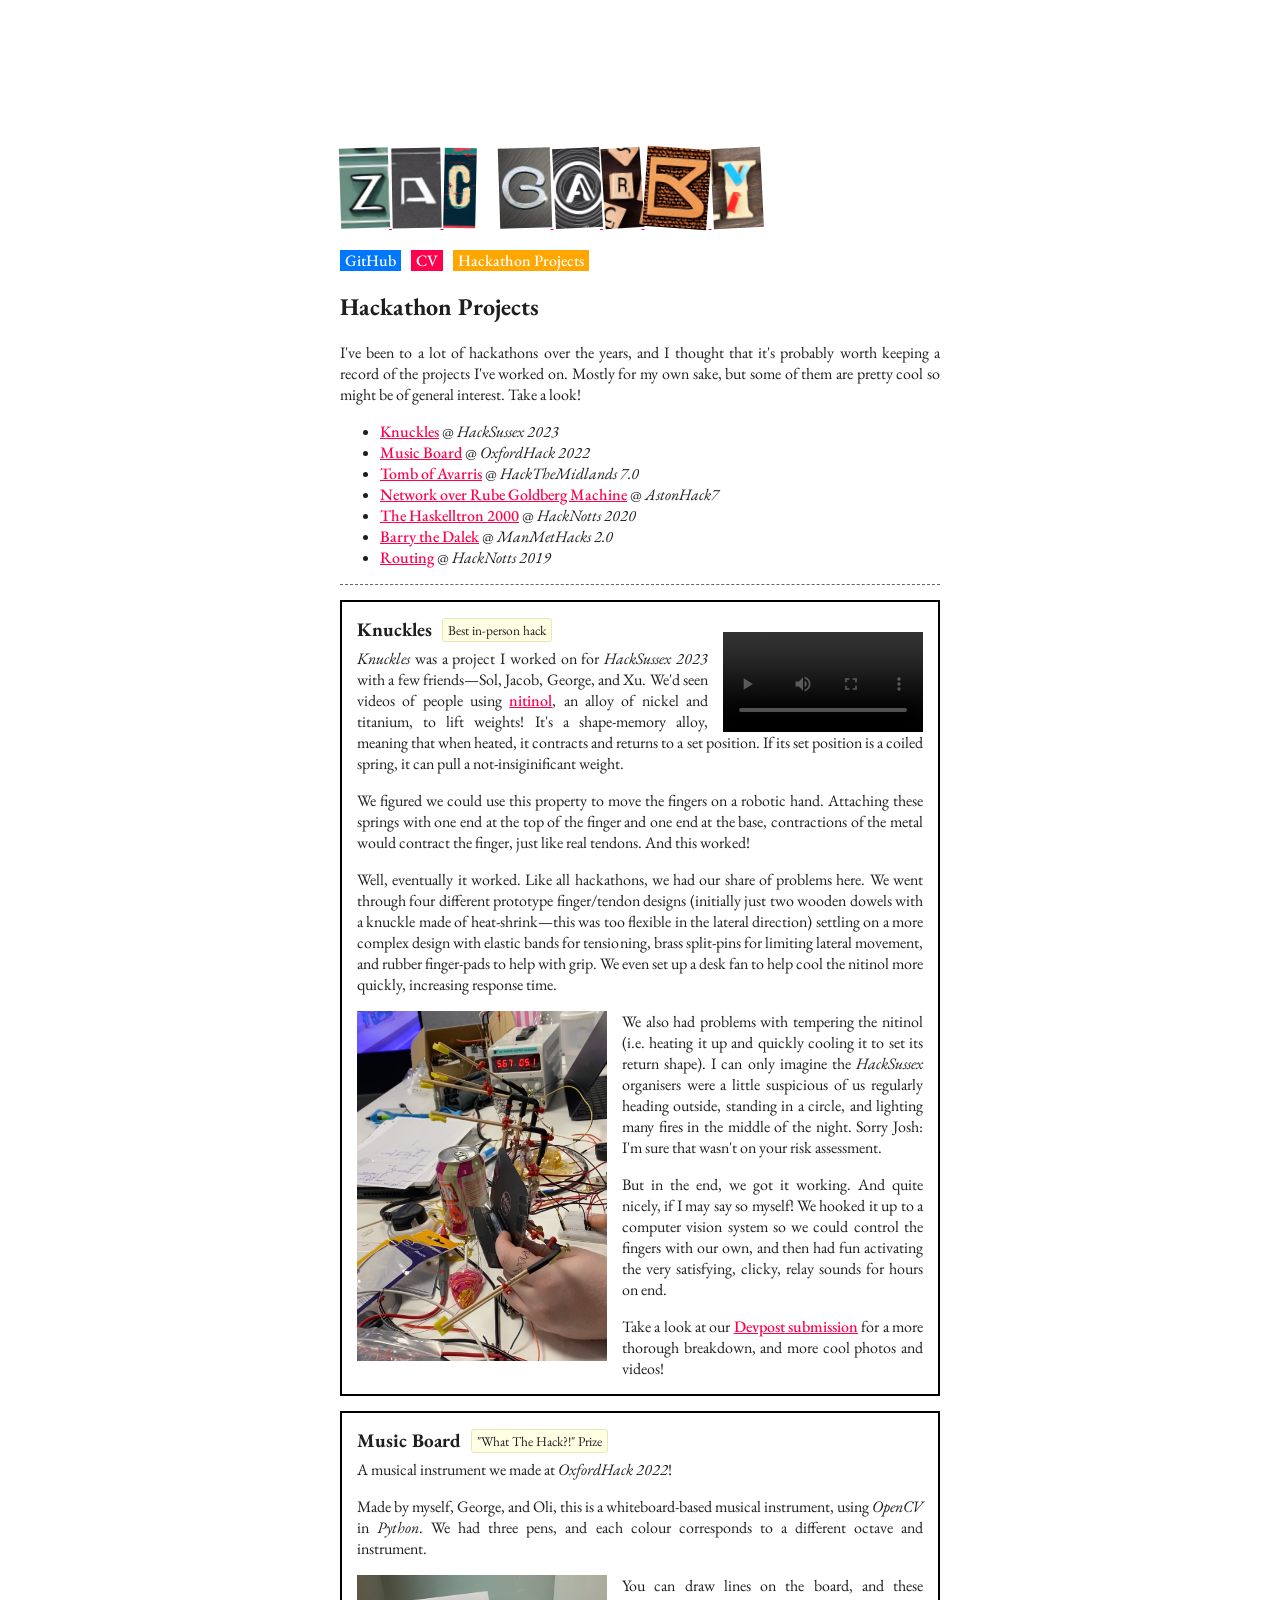
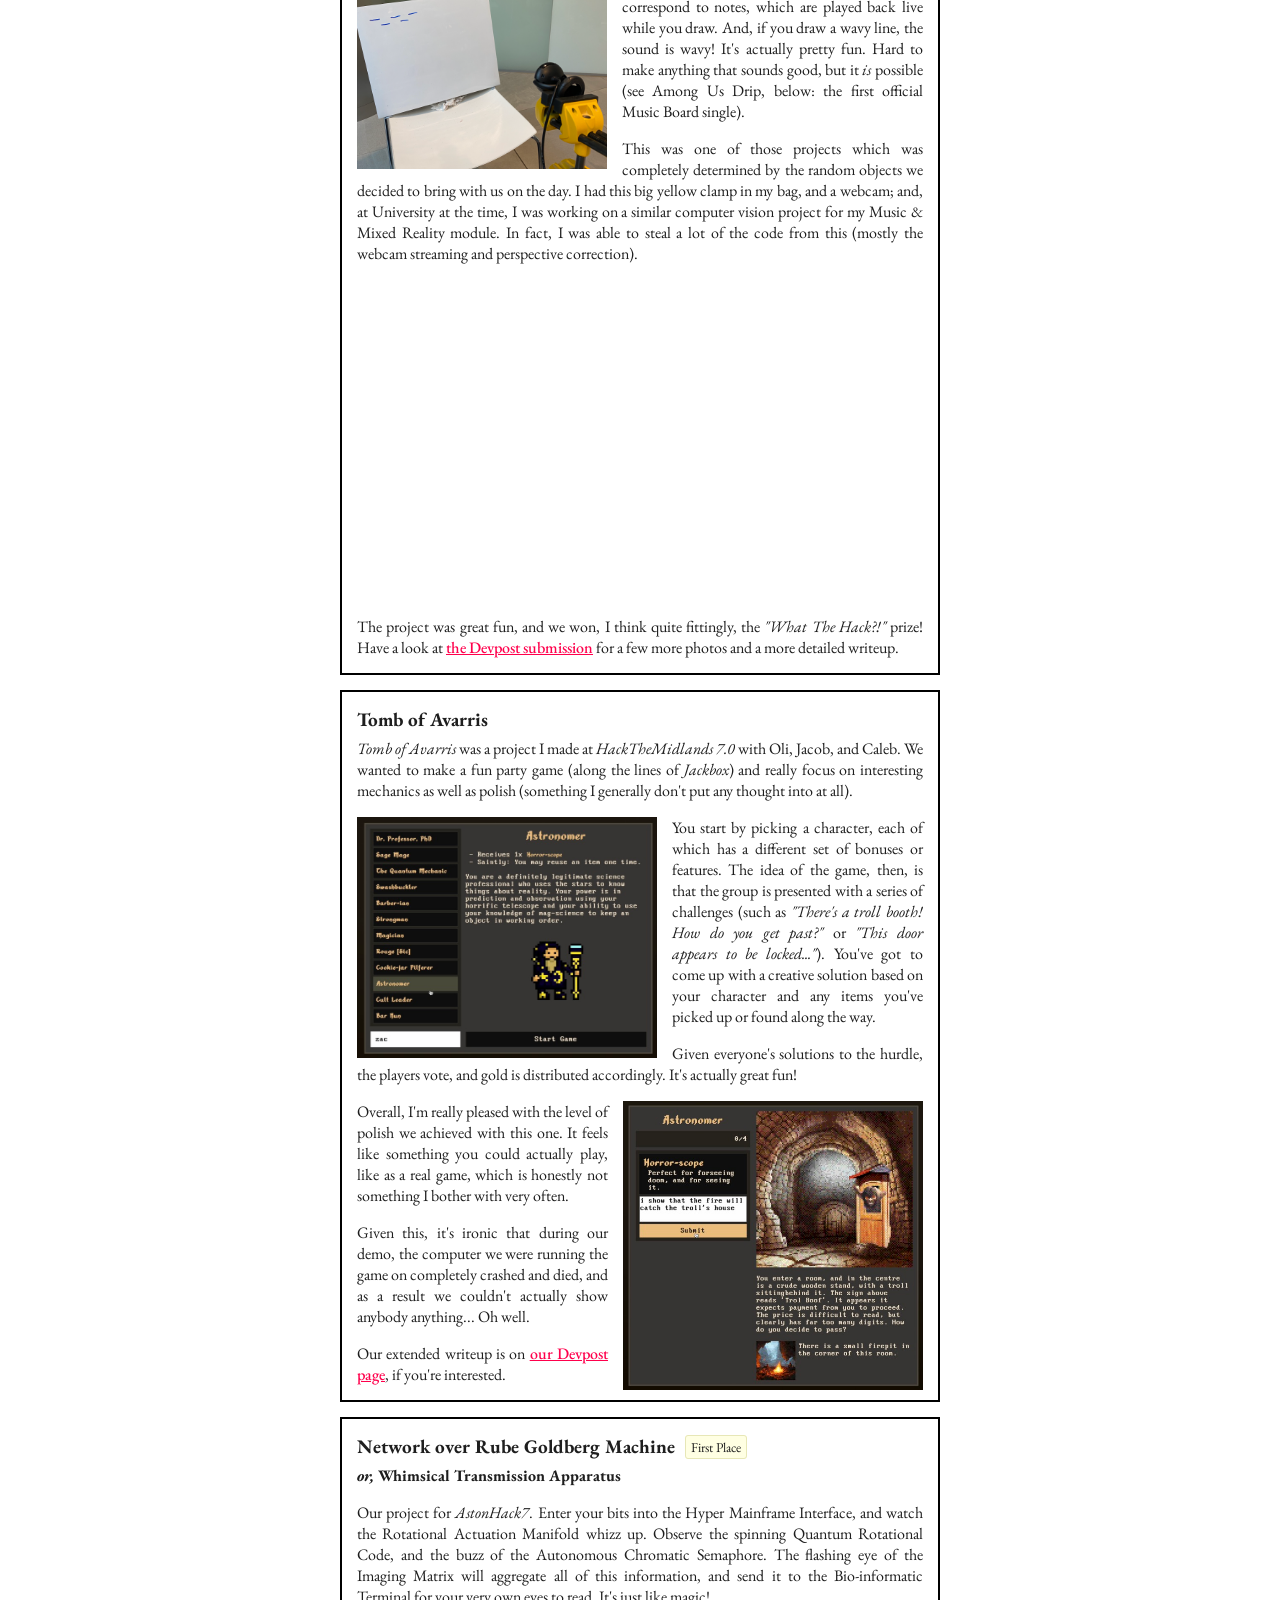
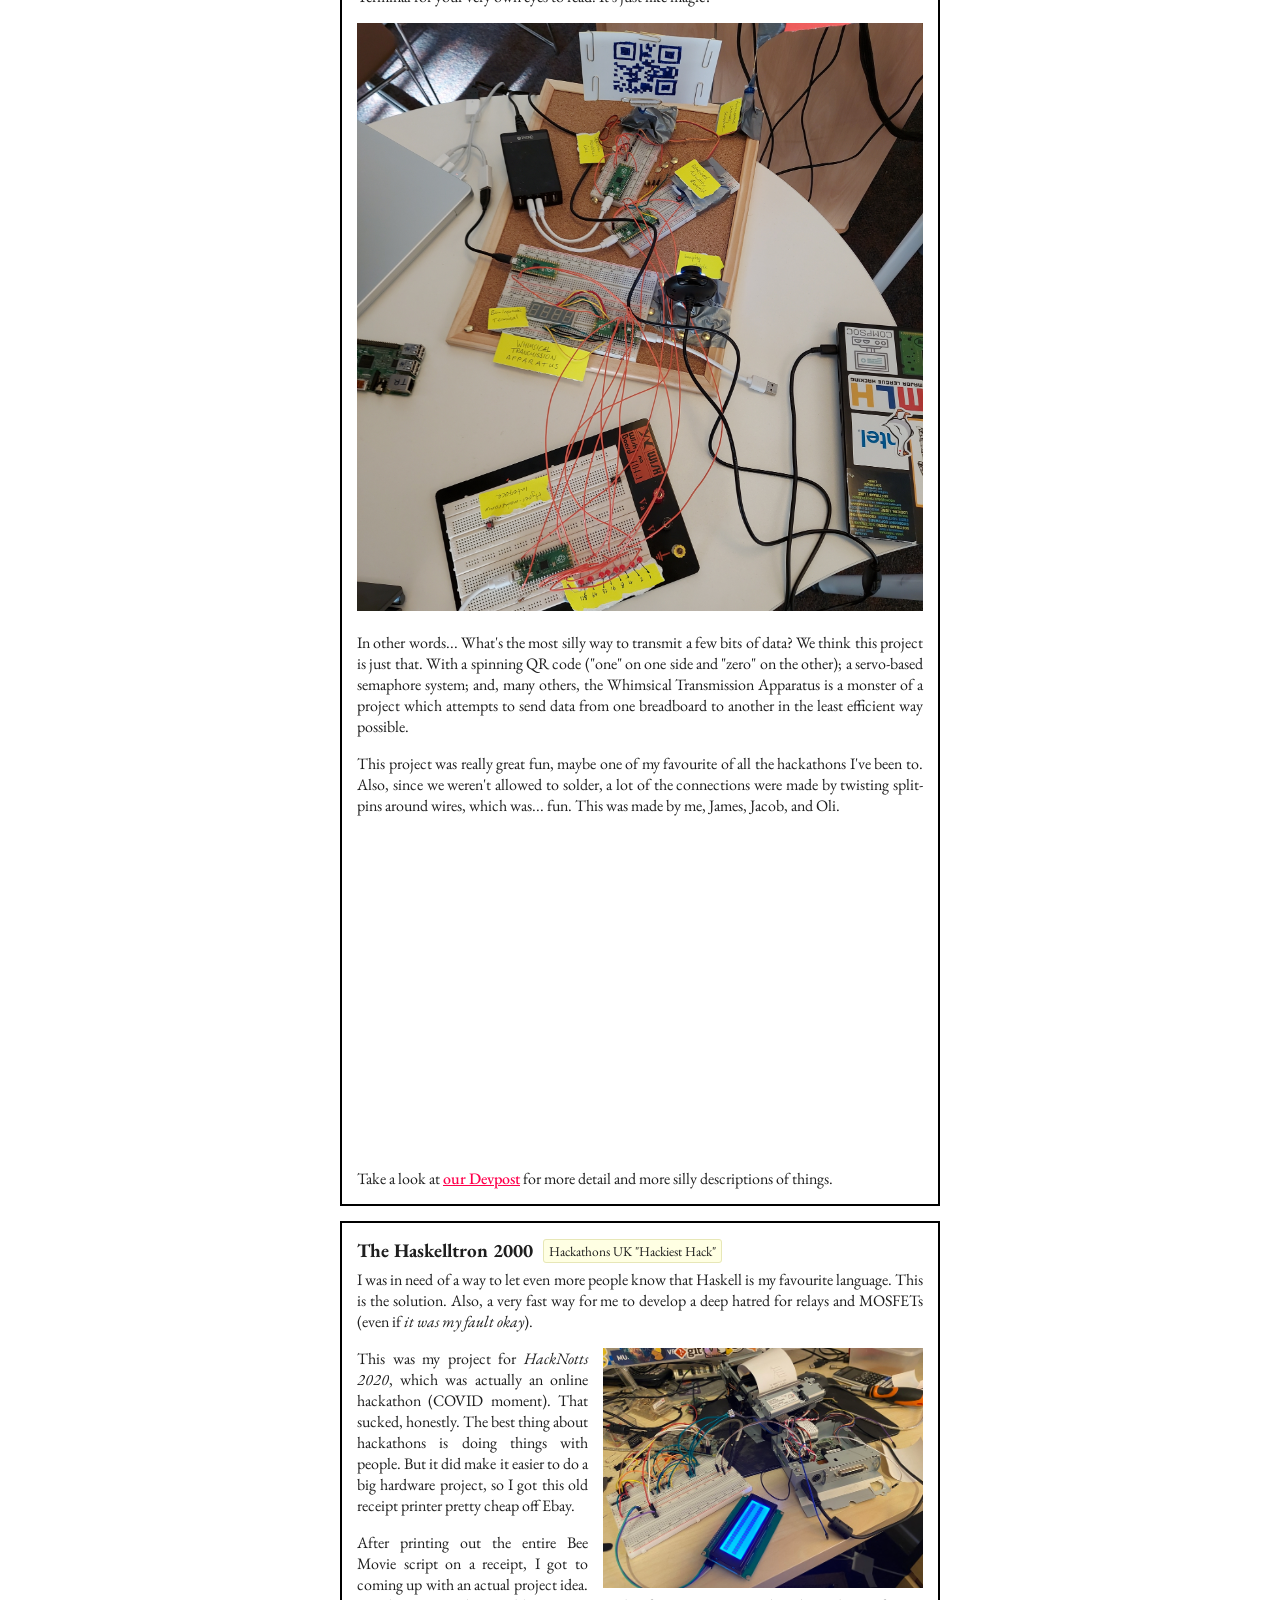
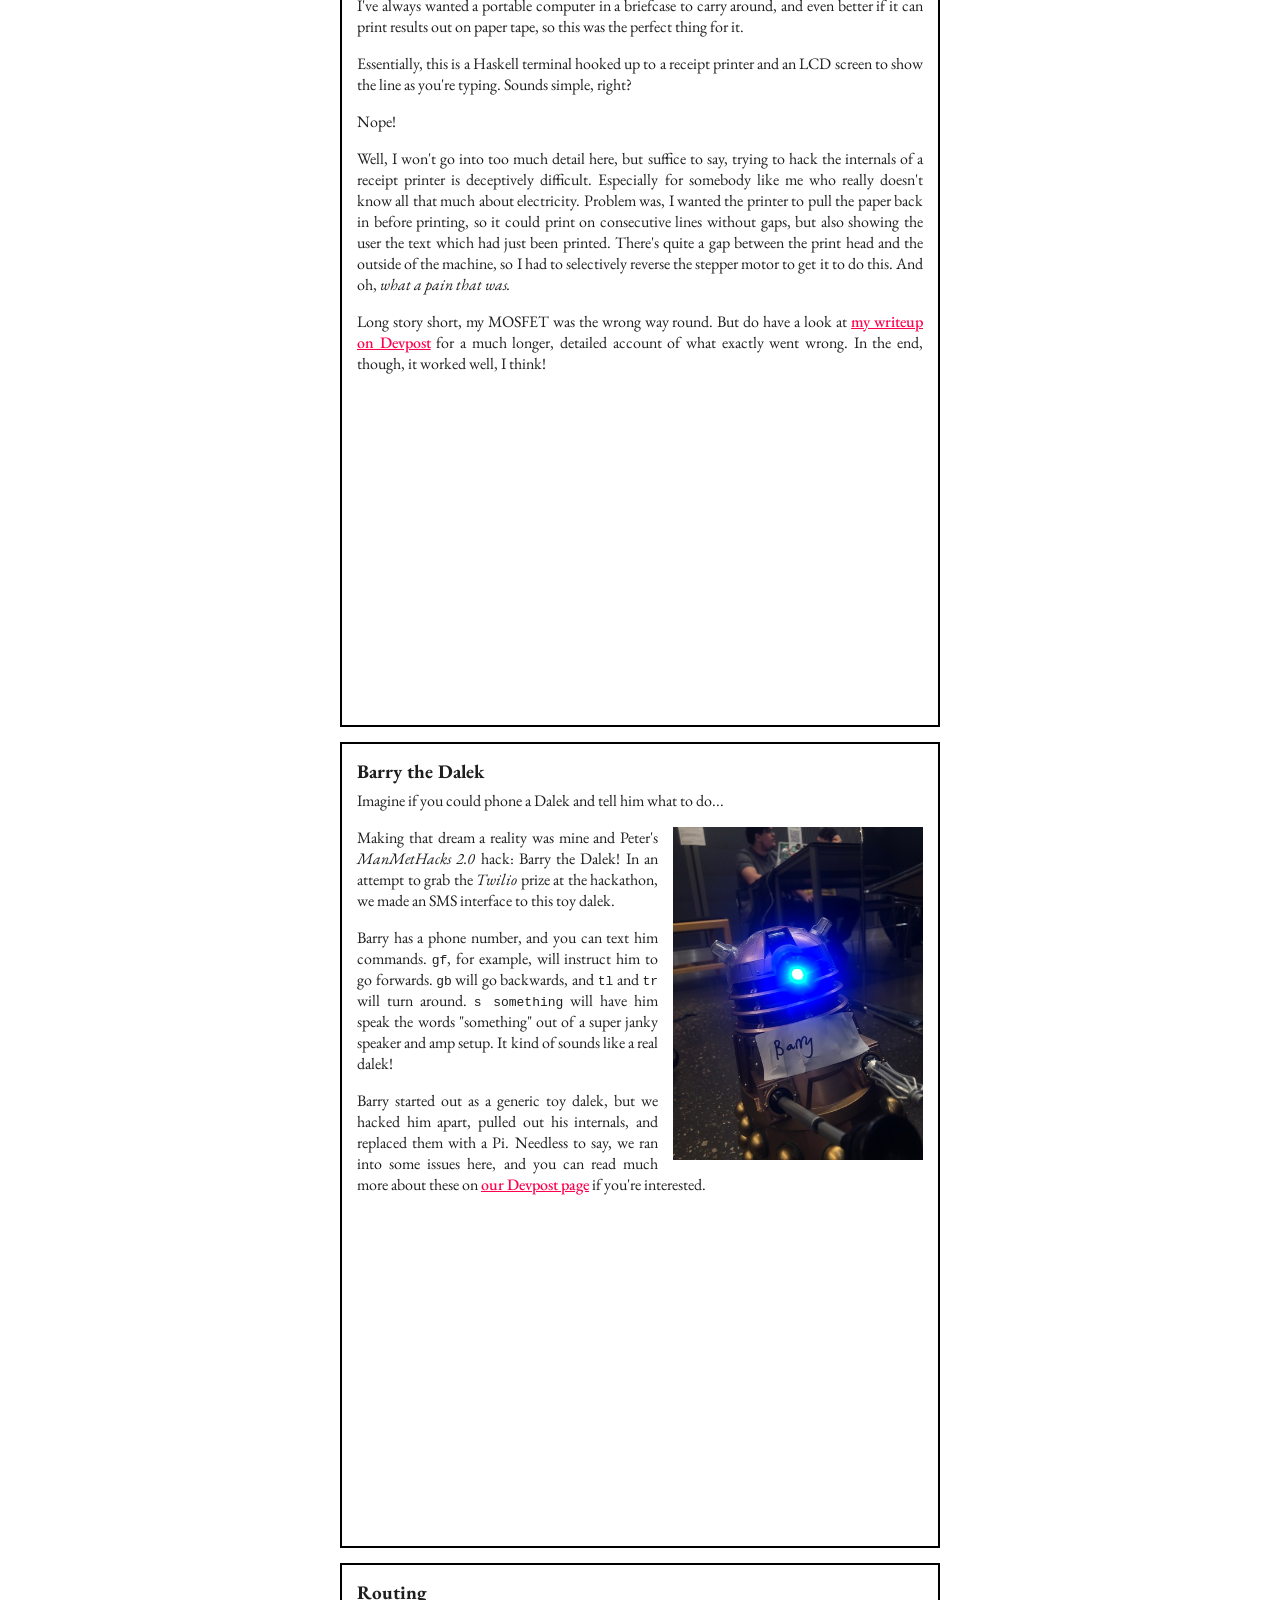
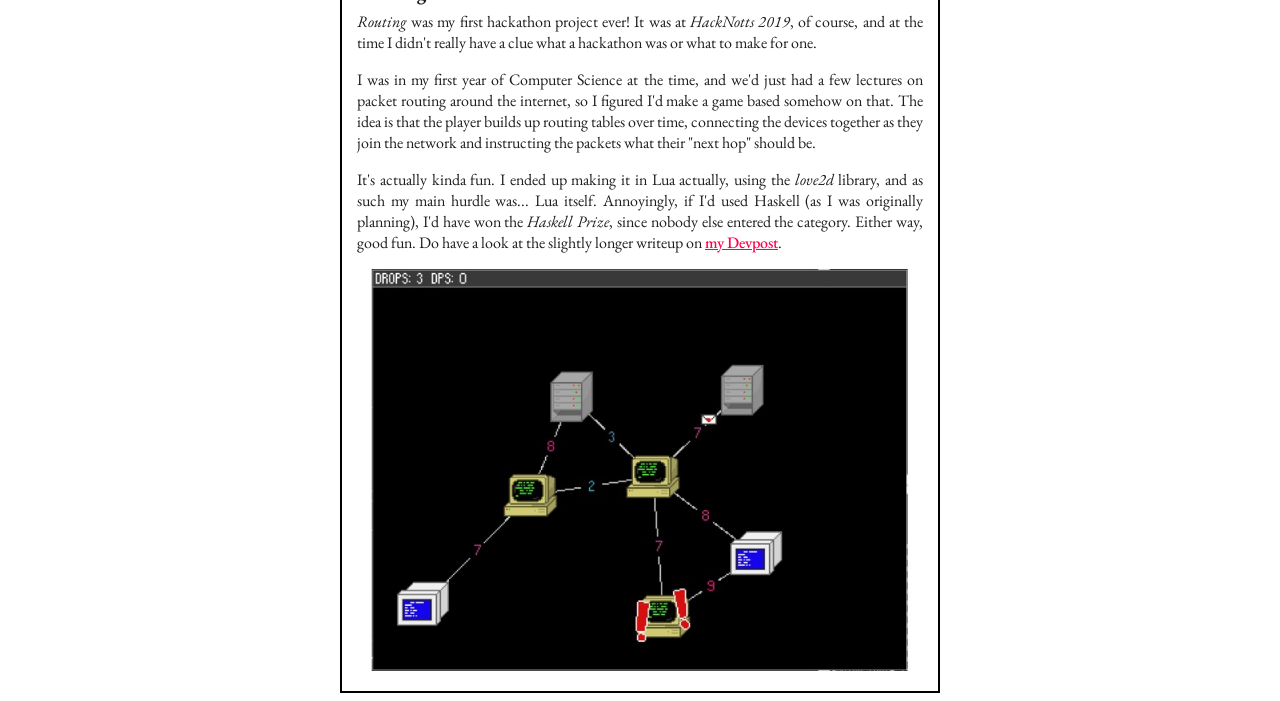
==== hackathons/index.html @ bac4be61 "hackathons" ====
<!DOCTYPE html>
<html lang="en">
<head>
    <meta charset="UTF-8">
    <meta http-equiv="X-UA-Compatible" content="IE=edge">
    <meta name="viewport" content="width=device-width, initial-scale=1.0">
    <title>Zac Garby</title>

    <link rel="preconnect" href="https://fonts.googleapis.com"> 
    <link rel="preconnect" href="https://fonts.gstatic.com" crossorigin> 

    <link href="https://fonts.googleapis.com/css2?family=EB+Garamond:ital,wght@0,400;0,500;0,800;1,400;1,500;1,800&display=swap" rel="stylesheet">

    <link rel="stylesheet" href="/styles/index.css">
    <link rel="stylesheet" href="/styles/mobile.css">
    <link rel="stylesheet" href="/hackathons/styles.css">

    <script src="/scripts/title.js"></script>
</head>
<body>
    <div class="wrapper">
        <header>
            <a href="/" class="title">
                <div class="title-images">
                    <div class="word">
                        <img src="/images/letters/Z/1.jpg" hidden onload="set(this, 'Z')">
                        <img src="/images/letters/Z/1.jpg" hidden onload="set(this, 'A')">
                        <img src="/images/letters/Z/1.jpg" hidden onload="set(this, 'C')">
                    </div>
                    <div class="spacer"></div>
                    <div class="word">
                        <img src="/images/letters/Z/1.jpg" hidden onload="set(this, 'G')">
                        <img src="/images/letters/Z/1.jpg" hidden onload="set(this, 'A')">
                        <img src="/images/letters/Z/1.jpg" hidden onload="set(this, 'R')">
                        <img src="/images/letters/Z/1.jpg" hidden onload="set(this, 'B')">
                        <img src="/images/letters/Z/1.jpg" hidden onload="set(this, 'Y')">
                    </div>
                </div>
            </a>
            <div class="nav">
                <a href="https://github.com/zac-garby">GitHub</a>
                <a href="/cv.pdf">CV</a>
                <a href="/hackathons">Hackathon Projects</a>
            </div>
        </header>
        <article>
            <h1>Hackathon Projects</h1>
            <p>
                I've been to a lot of hackathons over the years, and I thought that it's probably worth keeping a record of the projects I've worked on. Mostly for my own sake, but some of them are pretty cool so might be of general interest. Take a look!
            </p>
            <ul>
                <li><a href="#knuckles">Knuckles</a> @ <em>HackSussex 2023</em></li>
                <li><a href="#music-board">Music Board</a> @ <em>OxfordHack 2022</em></li>
                <li><a href="#tomb-of-avarris">Tomb of Avarris</a> @ <em>HackTheMidlands 7.0</em></li>
                <li><a href="#network-over-rube-goldberg-machine">Network over Rube Goldberg Machine</a> @ <em>AstonHack7</em></li>
                <li><a href="#the-haskelltron-2000">The Haskelltron 2000</a> @ <em>HackNotts 2020</em></li>
                <li><a href="#barry-the-dalek">Barry the Dalek</a> @ <em>ManMetHacks 2.0</em></li>
                <li><a href="#routing">Routing</a> @ <em>HackNotts 2019</em></li>
            </ul>

            <hr>

            <div class="project" id="knuckles">
                <h2>
                    Knuckles
                    <span class="prize">Best in-person hack</span>
                </h2>
                <video controls width="200px" class="right">
                    <source src="/hackathons/media/knuckles.mov" type="video/quicktime">
                </video>
                <p>
                    <em>Knuckles</em> was a project I worked on for <em>HackSussex 2023</em> with a few friends&mdash;Sol, Jacob, George, and Xu. We'd seen videos of people using <a href="https://en.wikipedia.org/wiki/Nickel_titanium">nitinol</a>, an alloy of nickel and titanium, to lift weights! It's a shape-memory alloy, meaning that when heated, it contracts and returns to a set position. If its set position is a coiled spring, it can pull a not-insiginificant weight.
                </p>
                <p>
                    We figured we could use this property to move the fingers on a robotic hand. Attaching these springs with one end at the top of the finger and one end at the base, contractions of the metal would contract the finger, just like real tendons. And this worked!
                </p>
                <p>
                    Well, eventually it worked. Like all hackathons, we had our share of problems here. We went through four different prototype finger/tendon designs (initially just two wooden dowels with a knuckle made of heat-shrink&mdash;this was too flexible in the lateral direction) settling on a more complex design with elastic bands for tensioning, brass split-pins for limiting lateral movement, and rubber finger-pads to help with grip. We even set up a desk fan to help cool the nitinol more quickly, increasing response time.
                </p>
                <img src="/hackathons/media/knuckles2.png" width="250px" alt="" class="left">
                <p>
                    We also had problems with tempering the nitinol (i.e. heating it up and quickly cooling it to set its return shape). I can only imagine the <em>HackSussex</em> organisers were a little suspicious of us regularly heading outside, standing in a circle, and lighting many fires in the middle of the night. Sorry Josh: I'm sure that wasn't on your risk assessment.
                </p>
                <p>
                    But in the end, we got it working. And quite nicely, if I may say so myself! We hooked it up to a computer vision system so we could control the fingers with our own, and then had fun activating the very satisfying, clicky, relay sounds for hours on end.
                </p>
                <p>
                    Take a look at our <a href="https://devpost.com/software/knuckles">Devpost submission</a> for a more thorough breakdown, and more cool photos and videos!
                </p>
            </div>

            <div class="project" id="music-board">
                <h2>
                    Music Board
                    <span class="prize">"What The Hack?!" Prize</span>
                </h2>
                <p>
                    A musical instrument we made at <em>OxfordHack 2022</em>!
                </p>
                <p>
                    Made by myself, George, and Oli, this is a whiteboard-based musical instrument, using <em>OpenCV</em> in <em>Python</em>. We had three pens, and each colour corresponds to a different octave and instrument.
                </p>
                <img src="/hackathons/media/musicboard.png" alt="" width="250px" class="left">
                <p>
                    You can draw lines on the board, and these correspond to notes, which are played back live while you draw. And, if you draw a wavy line, the sound is wavy! It's actually pretty fun. Hard to make anything that sounds good, but it <em>is</em> possible (see Among Us Drip, below: the first official Music Board single).
                </p>
                <p>
                    This was one of those projects which was completely determined by the random objects we decided to bring with us on the day. I had this big yellow clamp in my bag, and a webcam; and, at University at the time, I was working on a similar computer vision project for my Music &amp; Mixed Reality module. In fact, I was able to steal a lot of the code from this (mostly the webcam streaming and perspective correction).
                </p>
                <iframe width="560" height="315" src="https://www.youtube.com/embed/NgzUpNwwBAU" title="YouTube video player" frameborder="0" allow="accelerometer; autoplay; clipboard-write; encrypted-media; gyroscope; picture-in-picture; web-share" allowfullscreen></iframe>
                <p>
                    The project was great fun, and we won, I think quite fittingly, the <em>"What The Hack?!"</em> prize! Have a look at <a href="https://devpost.com/software/music-board-ym59oz">the Devpost submission</a> for a few more photos and a more detailed writeup.
                </p>
            </div>

            <div class="project" id="tomb-of-avarris">
                <h2>Tomb of Avarris</h2>
                <p>
                    <em>Tomb of Avarris</em> was a project I made at <em>HackTheMidlands 7.0</em> with Oli, Jacob, and Caleb. We wanted to make a fun party game (along the lines of <em>Jackbox</em>) and really focus on interesting mechanics as well as polish (something I generally don't put any thought into at all).
                </p>
                <img src="/hackathons/media/tombs1.jpg" alt="" width="300px" class="left">
                <p>
                    You start by picking a character, each of which has a different set of bonuses or features. The idea of the game, then, is that the group is presented with a series of challenges (such as <em>"There's a troll booth! How do you get past?"</em> or <em>"This door appears to be locked..."</em>). You've got to come up with a creative solution based on your character and any items you've picked up or found along the way.
                </p>
                <p>
                    Given everyone's solutions to the hurdle, the players vote, and gold is distributed accordingly. It's actually great fun!
                </p>
                <img src="/hackathons/media/tombs2.jpg" alt="" width="300px" class="right">
                <p>
                    Overall, I'm really pleased with the level of polish we achieved with this one. It feels like something you could actually play, like as a real game, which is honestly not something I bother with very often.
                </p>
                <p>
                    Given this, it's ironic that during our demo, the computer we were running the game on completely crashed and died, and as a result we couldn't actually show anybody anything... Oh well.
                </p>
                <p>
                    Our extended writeup is on <a href="https://devpost.com/software/working-title-nl4ybs">our Devpost page</a>, if you're interested.
                </p>
            </div>

            <div class="project" id="network-over-rube-goldberg-machine">
                <h2>
                    Network over Rube Goldberg Machine
                    <span class="prize">First Place</span>
                </h2>
                <h3><em>or,</em> Whimsical Transmission Apparatus</h3>
                <p>
                    Our project for <em>AstonHack7</em>. Enter your bits into the Hyper Mainframe Interface, and watch the Rotational Actuation Manifold whizz up. Observe the spinning Quantum Rotational Code, and the buzz of the Autonomous Chromatic Semaphore. The flashing eye of the Imaging Matrix will aggregate all of this information, and send it to the Bio-informatic Terminal for your very own eyes to read. It's just like magic!
                </p>
                <img src="/hackathons/media/wta.jpg" alt="" class="fullwidth">
                <p>
                    In other words... What's the most silly way to transmit a few bits of data? We think this project is just that. With a spinning QR code ("one" on one side and "zero" on the other); a servo-based semaphore system; and, many others, the Whimsical Transmission Apparatus is a monster of a project which attempts to send data from one breadboard to another in the least efficient way possible.
                </p>
                <p>
                    This project was really great fun, maybe one of my favourite of all the hackathons I've been to. Also, since we weren't allowed to solder, a lot of the connections were made by twisting split-pins around wires, which was... fun. This was made by me, James, Jacob, and Oli.
                </p>
                <iframe width="560" height="315" src="https://www.youtube.com/embed/bUnD0GMt4Js" title="YouTube video player" frameborder="0" allow="accelerometer; autoplay; clipboard-write; encrypted-media; gyroscope; picture-in-picture; web-share" allowfullscreen></iframe>
                <p>
                    Take a look at <a href="https://devpost.com/software/network-over-rube-goldberg-machine">our Devpost</a> for more detail and more silly descriptions of things.
                </p>
            </div>

            <div class="project" id="the-haskelltron-2000">
                <h2>
                    The Haskelltron 2000
                    <span class="prize">Hackathons UK "Hackiest Hack"</span>
                </h2>
                <p>
                    I was in need of a way to let even more people know that Haskell is my favourite language. This is the solution. Also, a very fast way for me to develop a deep hatred for relays and MOSFETs (even if <em>it was my fault okay</em>).
                </p>
                <img src="/hackathons/media/haskelltron.jpg" alt="" width="320px" class="right">
                <p>
                    This was my project for <em>HackNotts 2020</em>, which was actually an online hackathon (COVID moment). That sucked, honestly. The best thing about hackathons is doing things with people. But it did make it easier to do a big hardware project, so I got this old receipt printer pretty cheap off Ebay.
                </p>
                <p>
                    After printing out the entire Bee Movie script on a receipt, I got to coming up with an actual project idea. I've always wanted a portable computer in a briefcase to carry around, and even better if it can print results out on paper tape, so this was the perfect thing for it.
                </p>
                <p>
                    Essentially, this is a Haskell terminal hooked up to a receipt printer and an LCD screen to show the line as you're typing. Sounds simple, right?
                </p>
                <p>
                    Nope!
                </p>
                <p>
                    Well, I won't go into too much detail here, but suffice to say, trying to hack the internals of a receipt printer is deceptively difficult. Especially for somebody like me who really doesn't know all that much about electricity. Problem was, I wanted the printer to pull the paper back in before printing, so it could print on consecutive lines without gaps, but also showing the user the text which had just been printed. There's quite a gap between the print head and the outside of the machine, so I had to selectively reverse the stepper motor to get it to do this. And oh, <em>what a pain that was.</em>
                </p>
                <p>
                    Long story short, my MOSFET was the wrong way round. But do have a look at <a href="https://devpost.com/software/the-haskelltron-2000">my writeup on Devpost</a> for a much longer, detailed account of what exactly went wrong. In the end, though, it worked well, I think!
                </p>
                <iframe width="560" height="315" src="https://www.youtube.com/embed/Ihw_dXDtOdc?start=4" title="YouTube video player" frameborder="0" allow="accelerometer; autoplay; clipboard-write; encrypted-media; gyroscope; picture-in-picture; web-share" allowfullscreen></iframe>
            </div>

            <div class="project" id="barry-the-dalek">
                <h2>Barry the Dalek</h2>

                <p>
                    Imagine if you could phone a Dalek and tell him what to do...
                </p>
                <img src="/hackathons/media/barry.jpg" alt="" width="250px" class="right">
                <p>
                    Making that dream a reality was mine and Peter's <em>ManMetHacks 2.0</em> hack: Barry the Dalek! In an attempt to grab the <em>Twilio</em> prize at the hackathon, we made an SMS interface to this toy dalek.
                </p>
                <p>
                    Barry has a phone number, and you can text him commands. <code>gf</code>, for example, will instruct him to go forwards. <code>gb</code> will go backwards, and <code>tl</code> and <code>tr</code> will turn around. <code>s something</code> will have him speak the words "something" out of a super janky speaker and amp setup. It kind of sounds like a real dalek!
                </p>
                <p>
                    Barry started out as a generic toy dalek, but we hacked him apart, pulled out his internals, and replaced them with a Pi. Needless to say, we ran into some issues here, and you can read much more about these on <a href="https://devpost.com/software/barry-the-dalek">our Devpost page</a> if you're interested.
                </p>
                <iframe width="560" height="315" src="https://www.youtube.com/embed/AdsCB-ppNW4" title="YouTube video player" frameborder="0" allow="accelerometer; autoplay; clipboard-write; encrypted-media; gyroscope; picture-in-picture; web-share" allowfullscreen></iframe>
            </div>

            <div class="project" id="routing">
                <h2>Routing</h2>

                <p>
                    <em>Routing</em> was my first hackathon project ever! It was at <em>HackNotts 2019</em>, of course, and at the time I didn't really have a clue what a hackathon was or what to make for one.
                </p>
                <p>
                    I was in my first year of Computer Science at the time, and we'd just had a few lectures on packet routing around the internet, so I figured I'd make a game based somehow on that. The idea is that the player builds up routing tables over time, connecting the devices together as they join the network and instructing the packets what their "next hop" should be.
                </p>
                <p>
                    It's actually kinda fun. I ended up making it in Lua actually, using the <em>love2d</em> library, and as such my main hurdle was... Lua itself. Annoyingly, if I'd used Haskell (as I was originally planning), I'd have won the <em>Haskell Prize</em>, since nobody else entered the category. Either way, good fun. Do have a look at the slightly longer writeup on <a href="https://devpost.com/software/routing">my Devpost</a>.
                </p>
                <img src="/hackathons/media/routing.jpg" alt="" class="fullwidth">
            </div>
        </article>
    </div>
</body>
</html>
---- styles/index.css ----
* {
    box-sizing: border-box;
    color: rgb(30, 30, 30);
}

div.wrapper {
    font-family: 'EB Garamond', serif;
    width: calc(100vw - 60px);
    max-width: 600px;
    margin-top: 150px;
    margin-left: auto;
    margin-right: auto;
    left: 0;
    right: 0;
}

header a.title {
    margin-bottom: 10px;
    width: 100%;
    display: flex;
    justify-content: space-between;
    align-items: center;
}

header a.title img.right {
    width: 128px;
    height: 128px;
    justify-self: end;
    transform: rotate(-7deg);
}

header div.nav {
    display: flex;
    gap: 10px;
}

a {
    font-weight: 500;
    color: rgb(255, 0, 76);
}

p a:hover {
    text-decoration: none;
    color: white;
    background-color: rgb(255, 0, 76);
}

p a.bare {
    background-color: transparent;
}

div.nav a:nth-child(1) {
    text-decoration: none;
    color: white;
    background-color: rgb(0, 119, 255);
    padding: 0 5px 0 5px;
}

div.nav a:nth-child(2) {
    text-decoration: none;
    color: white;
    background-color: rgb(255, 0, 76);
    padding: 0 5px 0 5px;
}

div.nav a:nth-child(3) {
    text-decoration: none;
    color: white;
    background-color: rgb(255, 166, 0);
    padding: 0 5px 0 5px;
}

p {
    text-align: justify;
}

img.email {
    height: 1em;
    margin-left: 5px;
    transform: rotate(3deg) translateY(6.5px);
}

hr {
    border: none;
    border-bottom: 1px dashed rgb(100, 100, 100);
}

article img.fullwidth {
    width: 100%;
}

article h2 {
    font-size: 1.2em;
    margin-bottom: -10px;
}

article h3 {
    font-size: 1em;
}

div.title-images {
    margin-bottom: 10px;
    display: flex;
    height: 80px;
    flex-direction: row;
    gap: 7px;
    justify-content: center;
    align-items: center;
}

div.title-images div.spacer {
    width: 10px;
}

div.title-images img {
    height: 80px;
}

header code {
    display: block;
    font-size: 1.4rem;
    margin-bottom: 30px;
}
---- styles/mobile.css ----
@media screen and (max-width: 540px) {

div.wrapper {
    margin-top: 50px;
}

a.title {
    flex-direction: column;
    justify-items: right;
    gap: 20px;
}

div.title-images img {
    height: 60px;
}

div.title-images {
    flex-wrap: wrap;
}

}
---- hackathons/styles.css ----
div.project {
    margin-top: 15px;
    padding: 15px;
    border: 2px solid black;    
}

div.project h2 {
    margin-top: 0;
}

div.project p:last-child {
    margin-bottom: 0;
}

.right {
    float: right;
    margin-left: 15px;
}

.left {
    float: left;
    margin-right: 15px;
}

span.prize {
    font-weight: normal;
    font-size: 70%;
    background-color: rgb(255, 255, 227);
    border: 1px solid rgb(231, 231, 183);
    border-radius: 3px;
    padding: 2px 5px;
    vertical-align: 1px;
    margin-left: 5px;
}
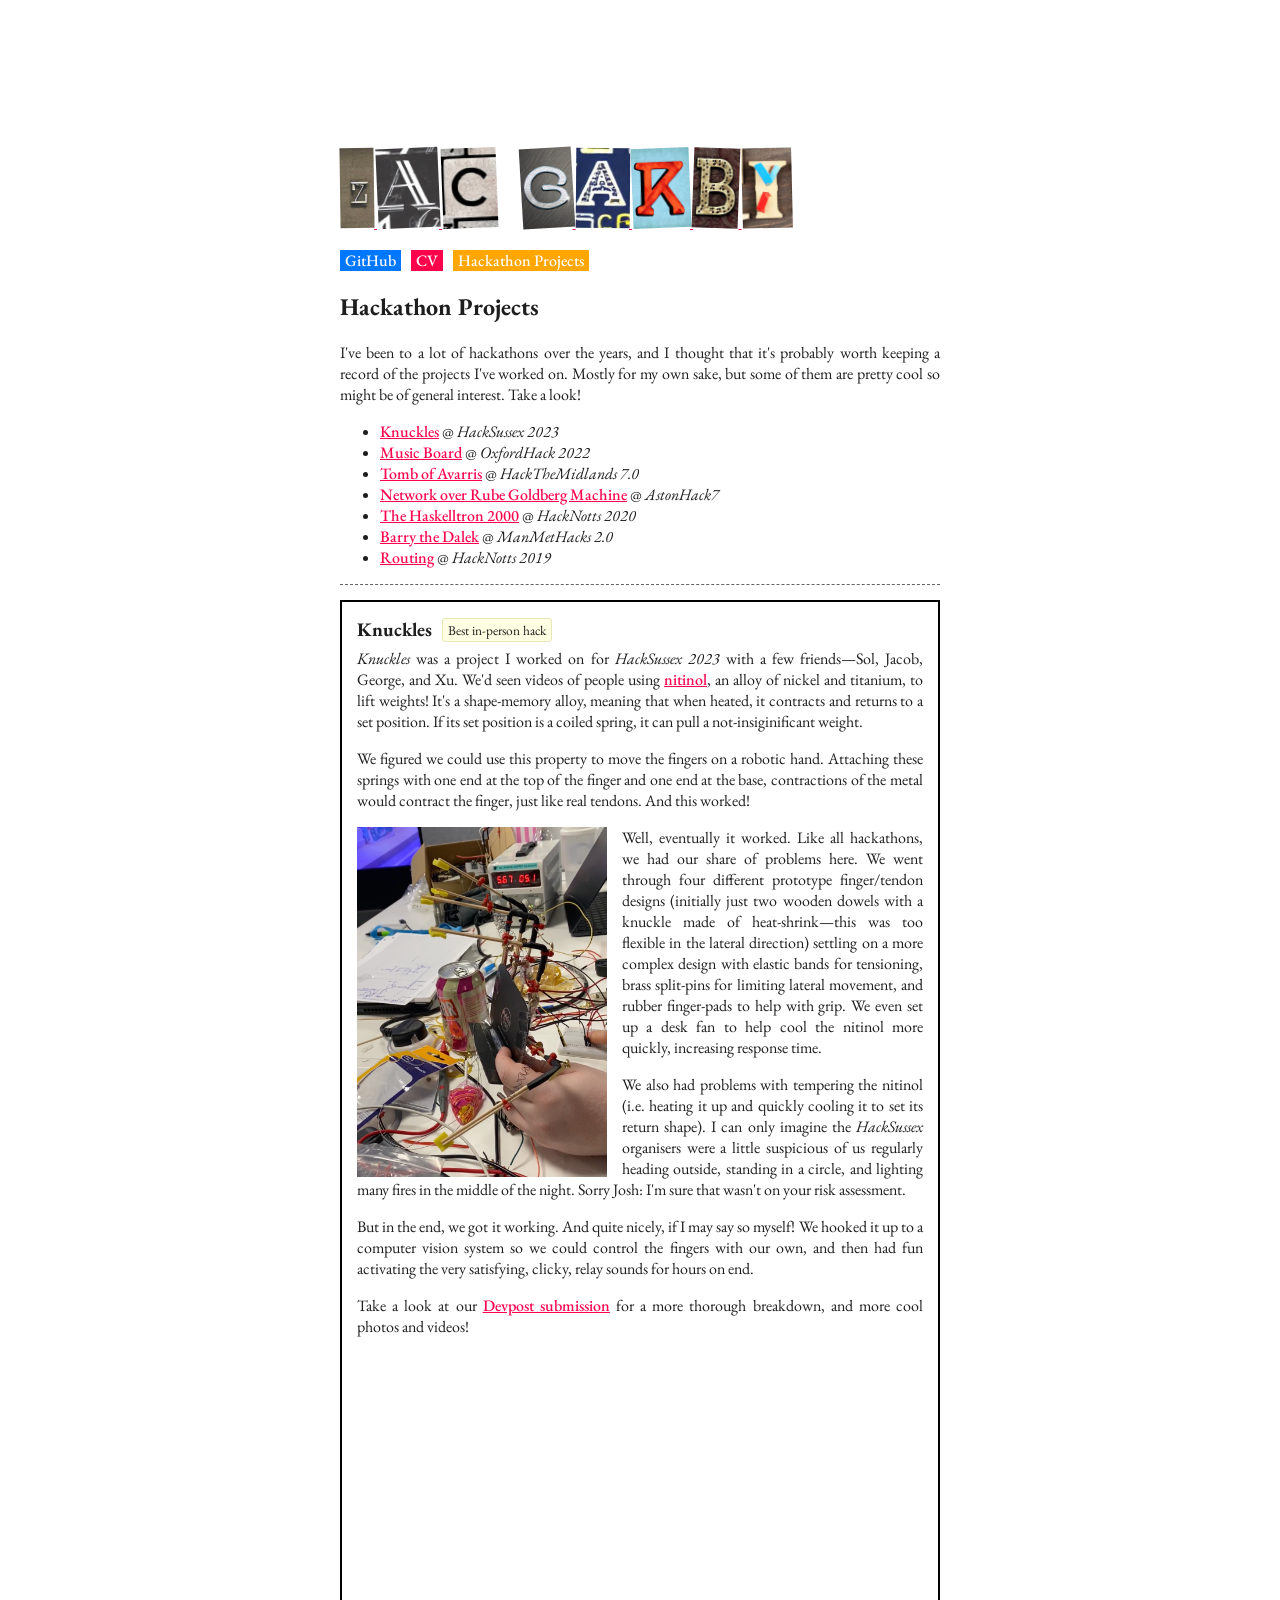
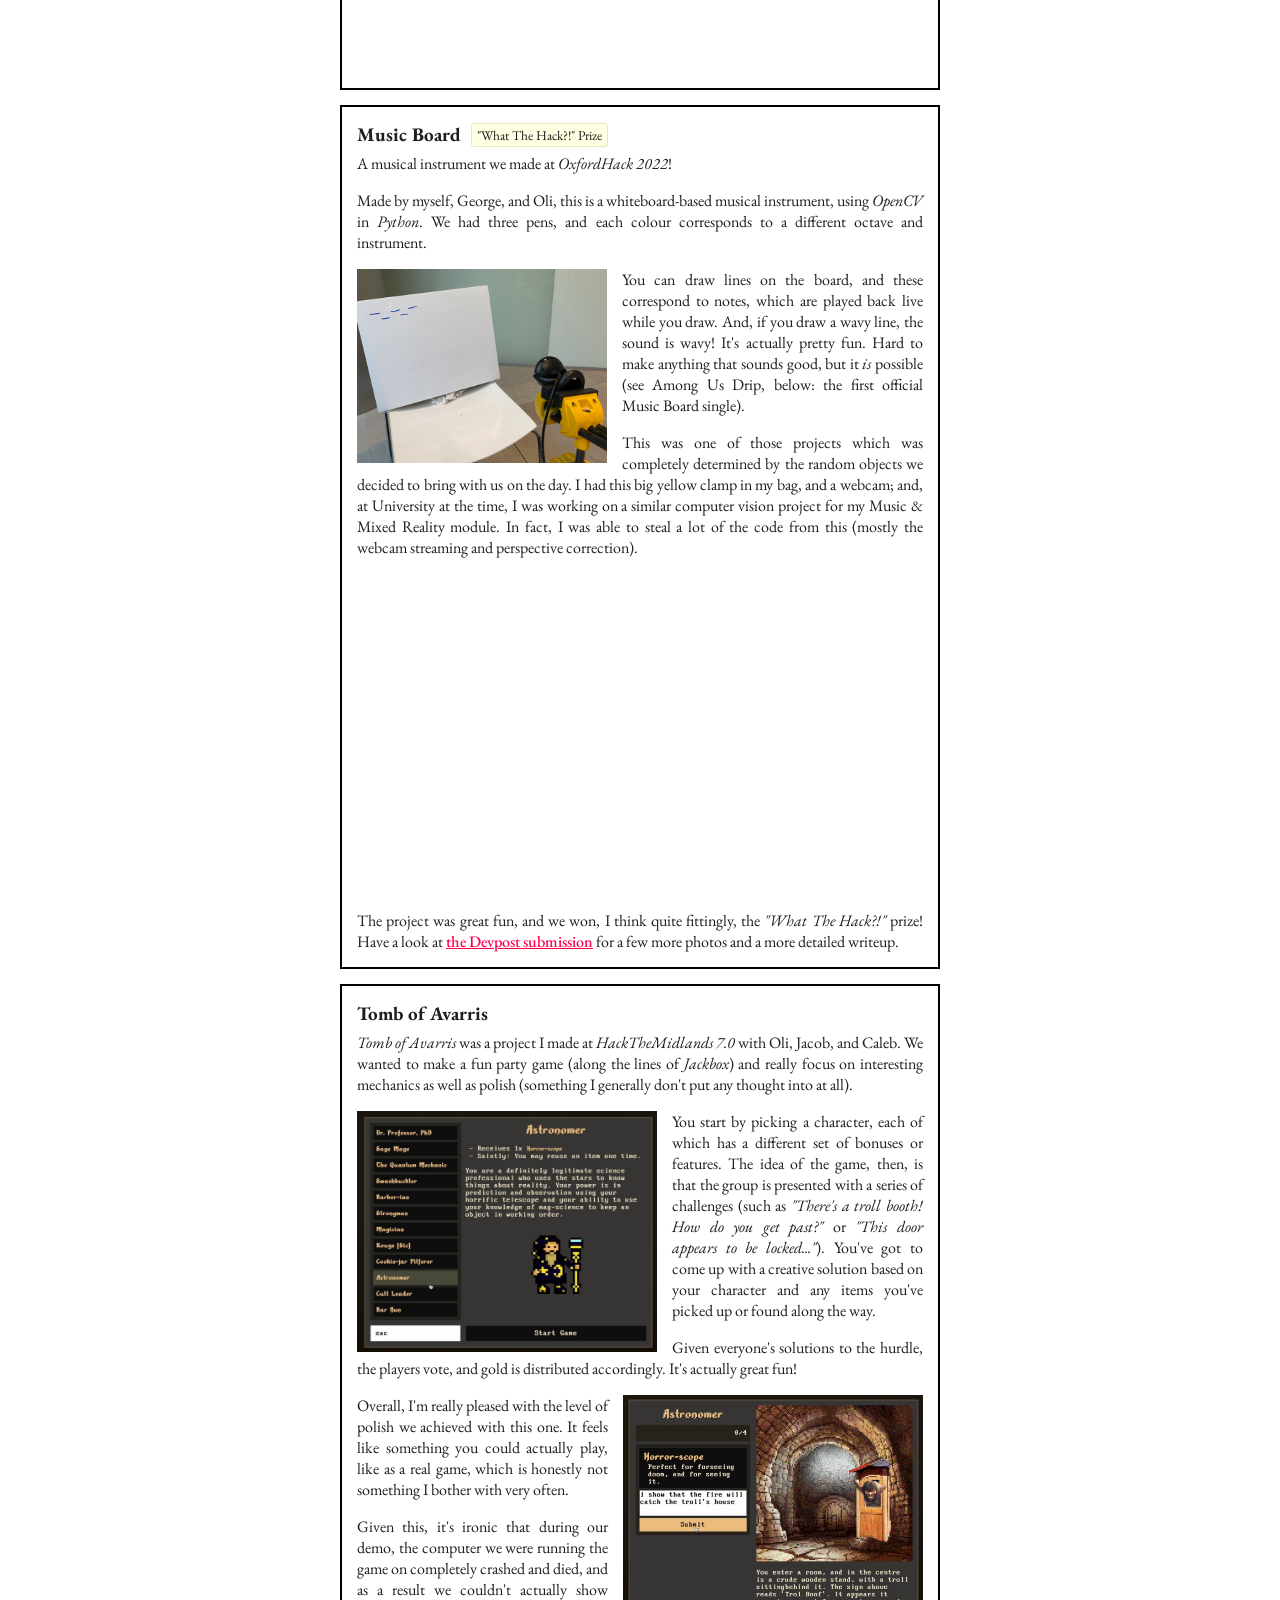
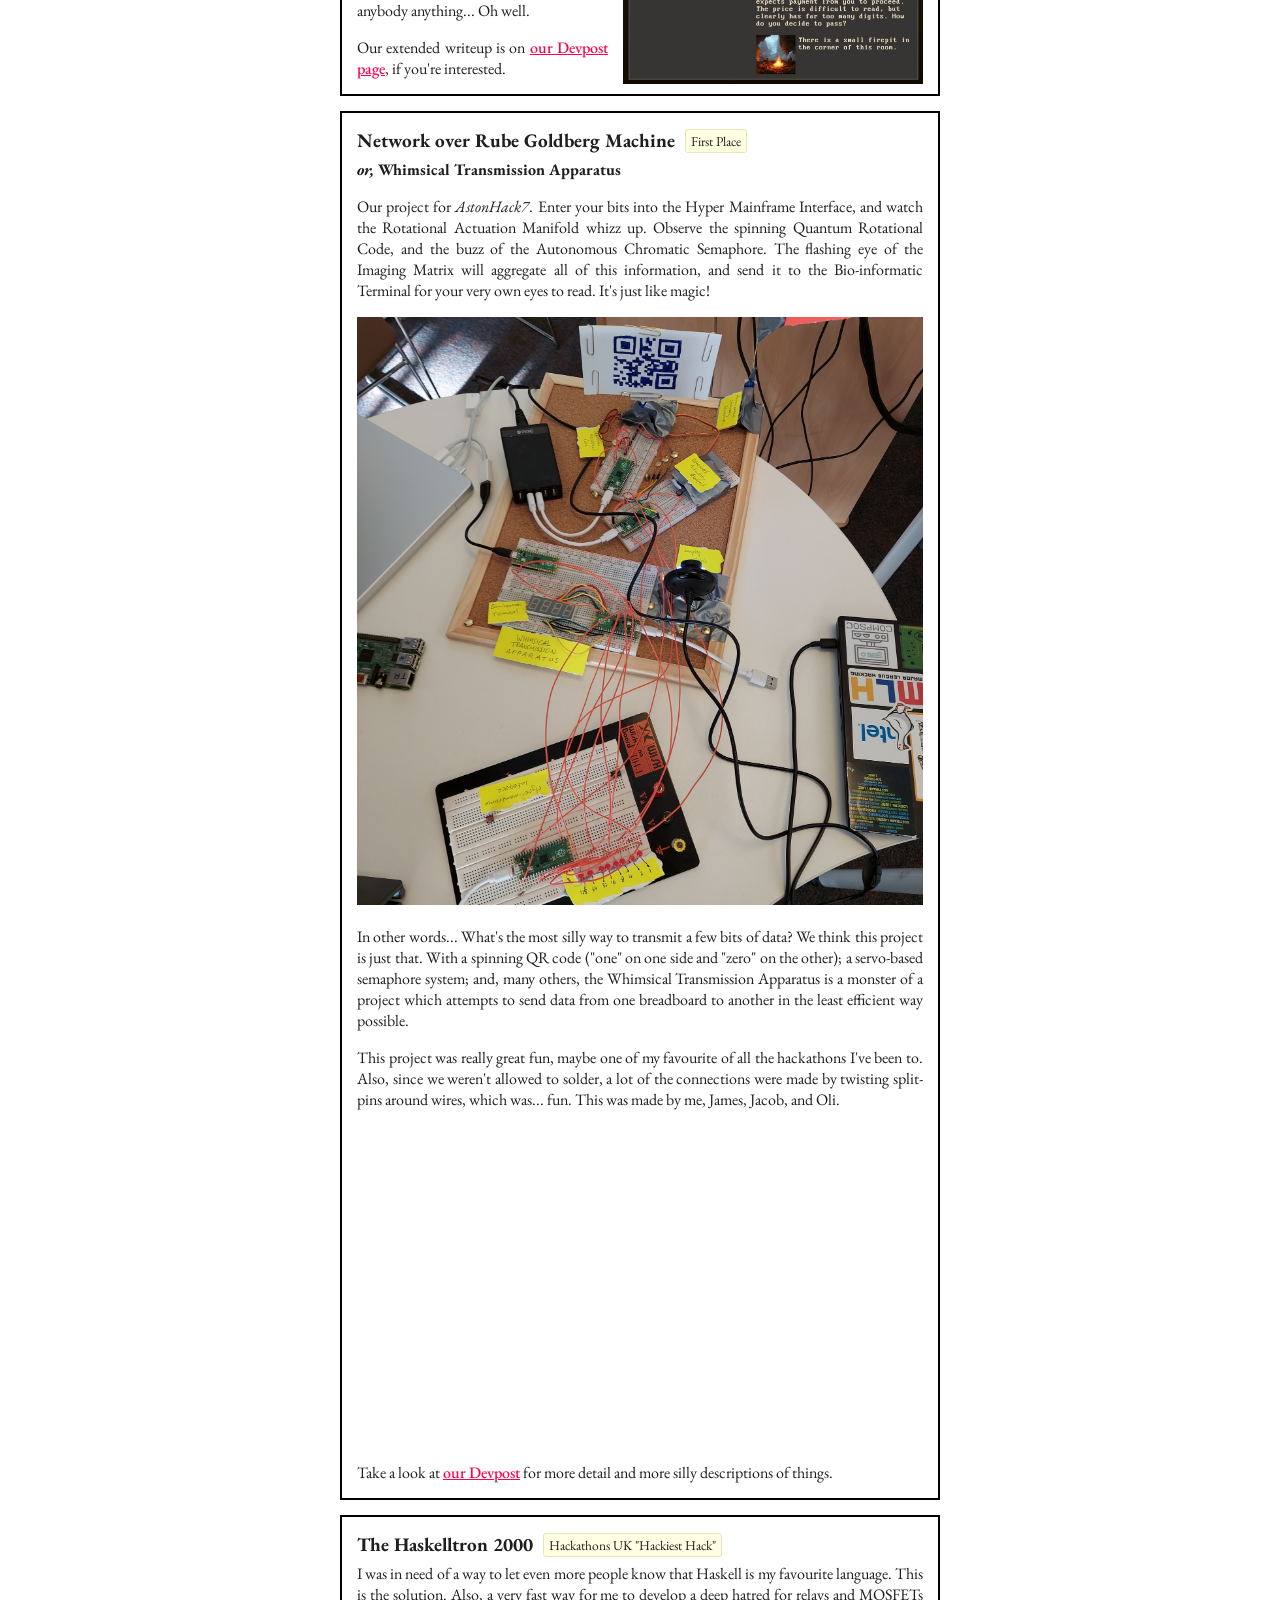
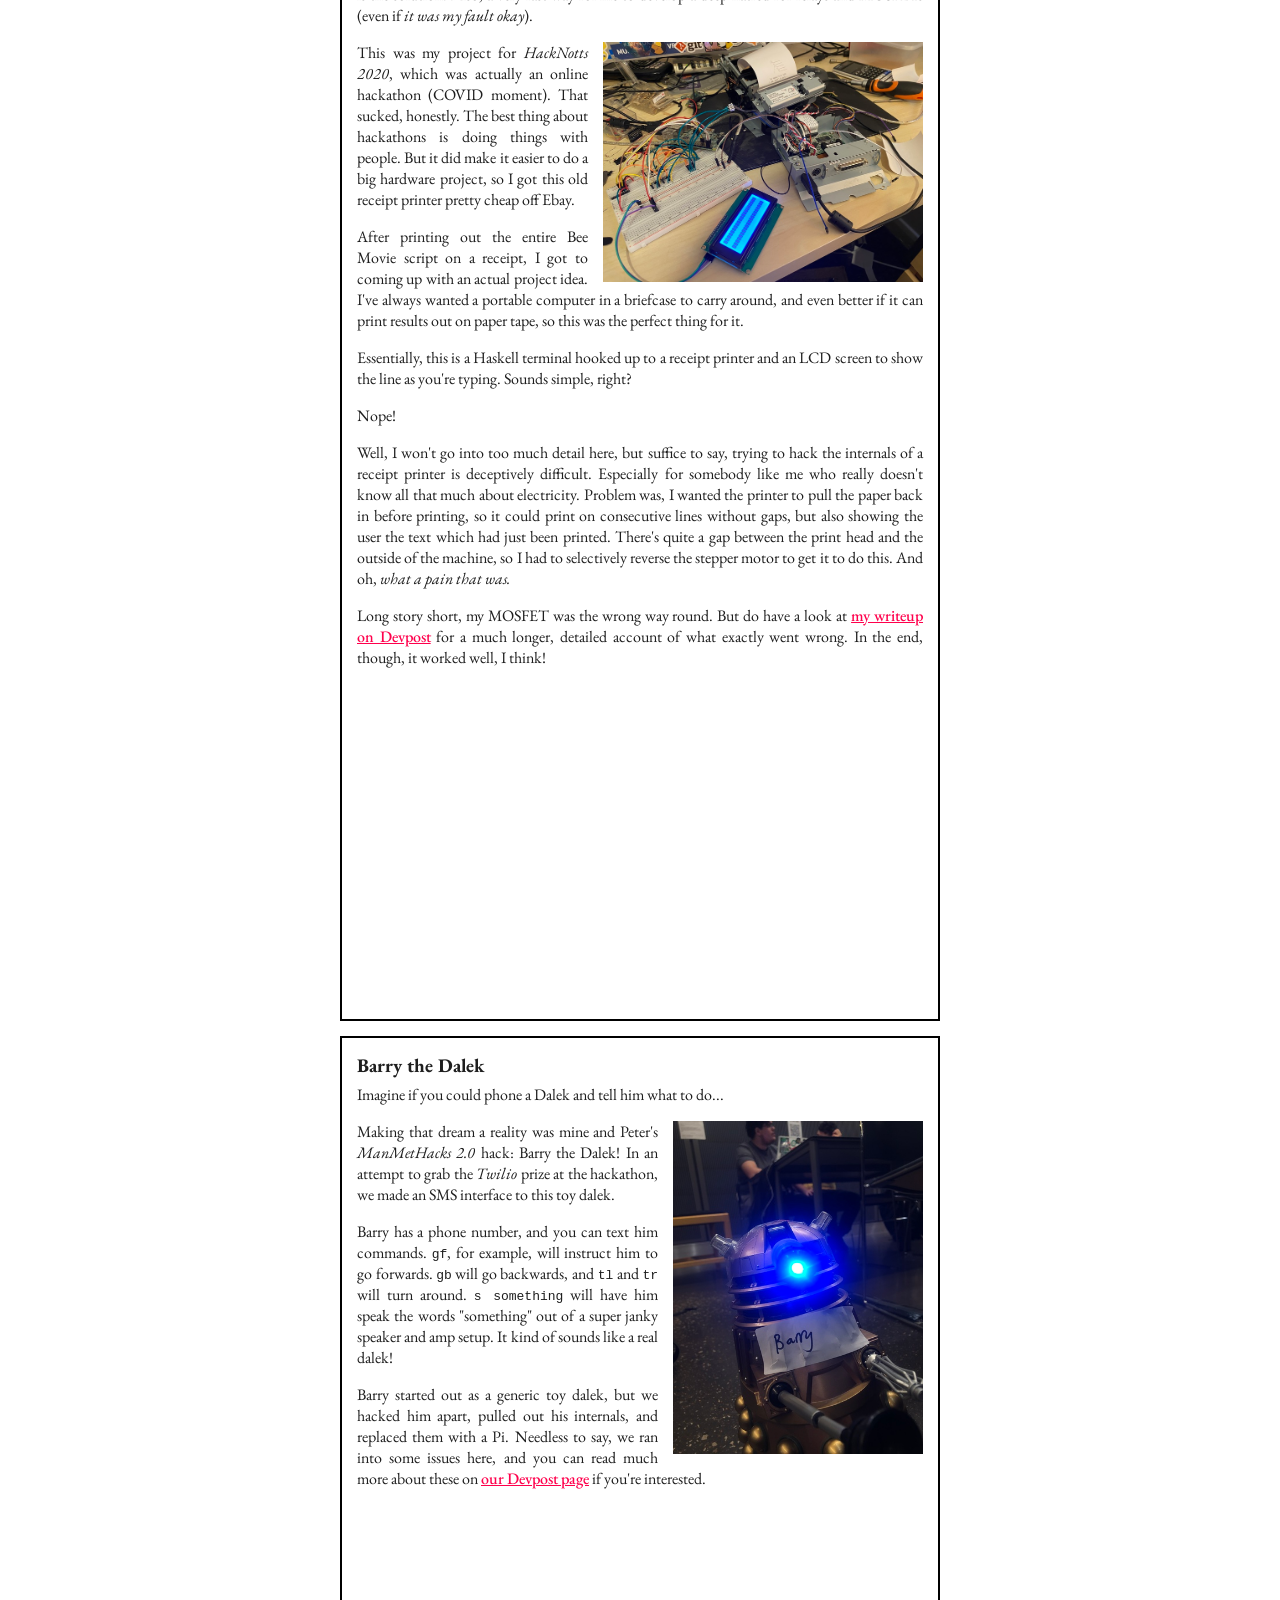
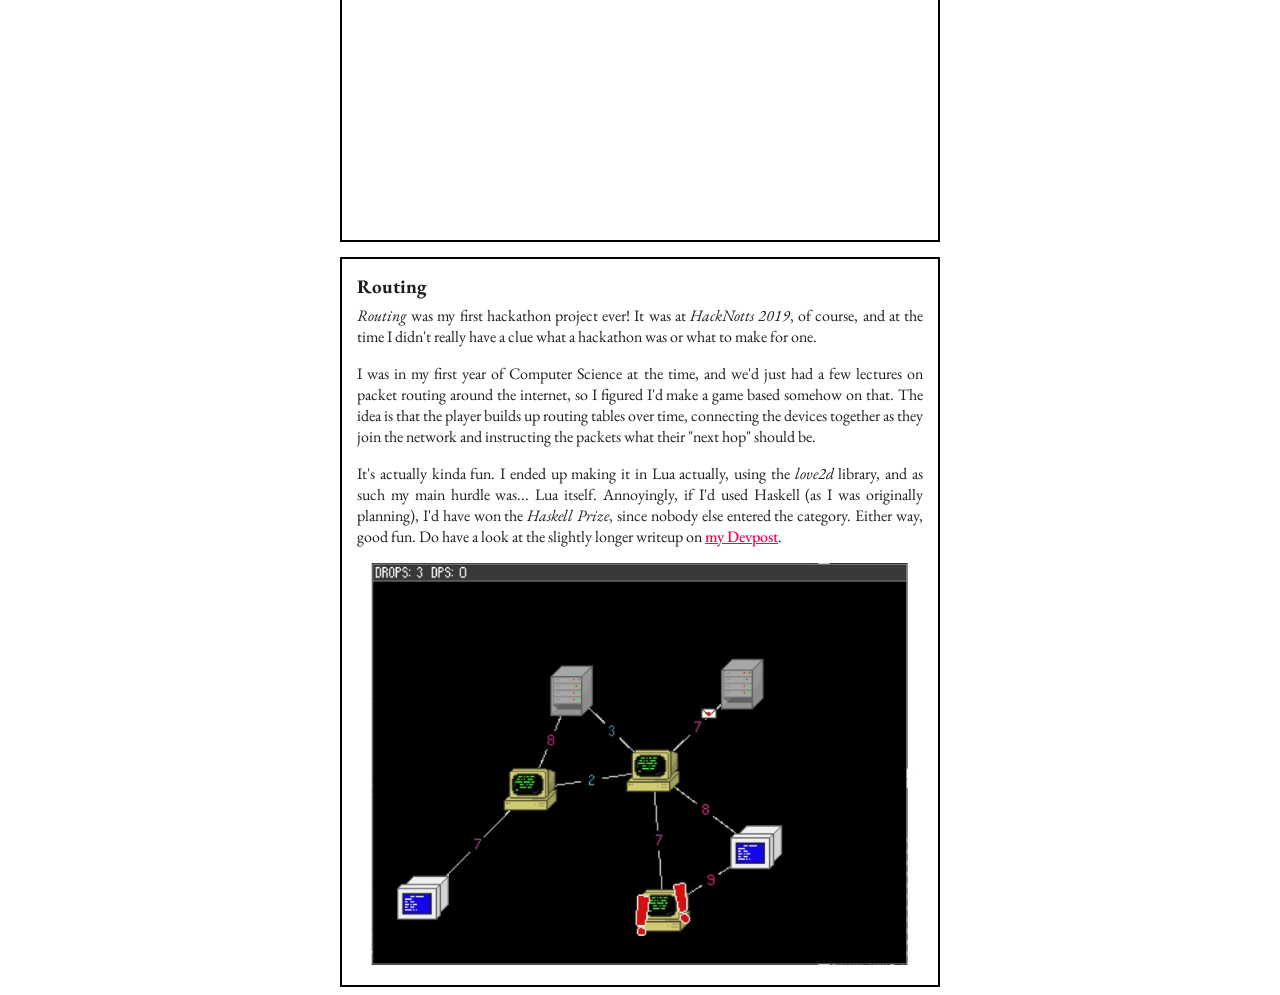
==== commit bb886919: "change knuckles video to youtube link" ====
--- a/hackathons/index.html
+++ b/hackathons/index.html
@@ -65,19 +65,16 @@
                     Knuckles
                     <span class="prize">Best in-person hack</span>
                 </h2>
-                <video controls width="200px" class="right">
-                    <source src="/hackathons/media/knuckles.mov" type="video/quicktime">
-                </video>
                 <p>
                     <em>Knuckles</em> was a project I worked on for <em>HackSussex 2023</em> with a few friends&mdash;Sol, Jacob, George, and Xu. We'd seen videos of people using <a href="https://en.wikipedia.org/wiki/Nickel_titanium">nitinol</a>, an alloy of nickel and titanium, to lift weights! It's a shape-memory alloy, meaning that when heated, it contracts and returns to a set position. If its set position is a coiled spring, it can pull a not-insiginificant weight.
                 </p>
                 <p>
                     We figured we could use this property to move the fingers on a robotic hand. Attaching these springs with one end at the top of the finger and one end at the base, contractions of the metal would contract the finger, just like real tendons. And this worked!
                 </p>
+                <img src="/hackathons/media/knuckles2.png" width="250px" alt="" class="left">
                 <p>
                     Well, eventually it worked. Like all hackathons, we had our share of problems here. We went through four different prototype finger/tendon designs (initially just two wooden dowels with a knuckle made of heat-shrink&mdash;this was too flexible in the lateral direction) settling on a more complex design with elastic bands for tensioning, brass split-pins for limiting lateral movement, and rubber finger-pads to help with grip. We even set up a desk fan to help cool the nitinol more quickly, increasing response time.
                 </p>
-                <img src="/hackathons/media/knuckles2.png" width="250px" alt="" class="left">
                 <p>
                     We also had problems with tempering the nitinol (i.e. heating it up and quickly cooling it to set its return shape). I can only imagine the <em>HackSussex</em> organisers were a little suspicious of us regularly heading outside, standing in a circle, and lighting many fires in the middle of the night. Sorry Josh: I'm sure that wasn't on your risk assessment.
                 </p>
@@ -87,6 +84,7 @@
                 <p>
                     Take a look at our <a href="https://devpost.com/software/knuckles">Devpost submission</a> for a more thorough breakdown, and more cool photos and videos!
                 </p>
+                <iframe width="560" height="315" src="https://www.youtube.com/embed/prHXzJ-Dfnk" title="YouTube video player" frameborder="0" allow="accelerometer; autoplay; clipboard-write; encrypted-media; gyroscope; picture-in-picture; web-share" allowfullscreen></iframe>
             </div>
 
             <div class="project" id="music-board">
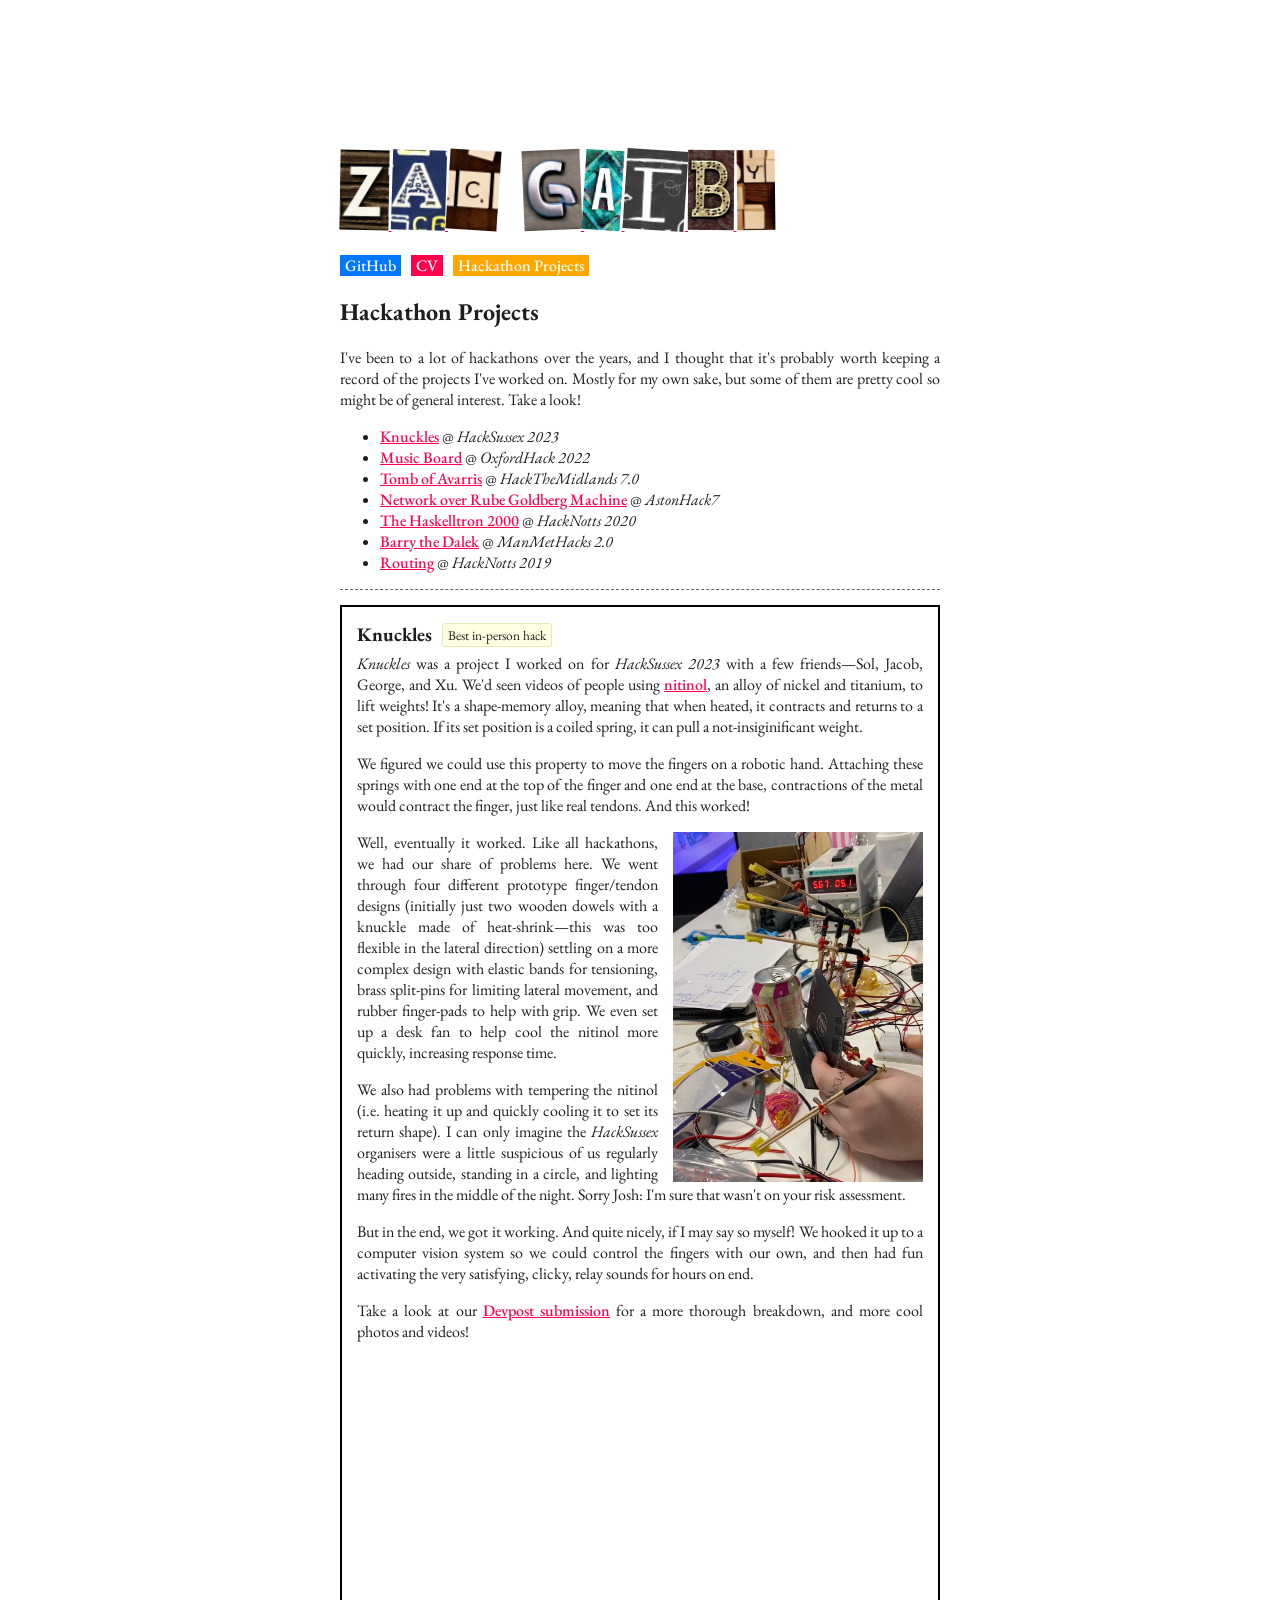
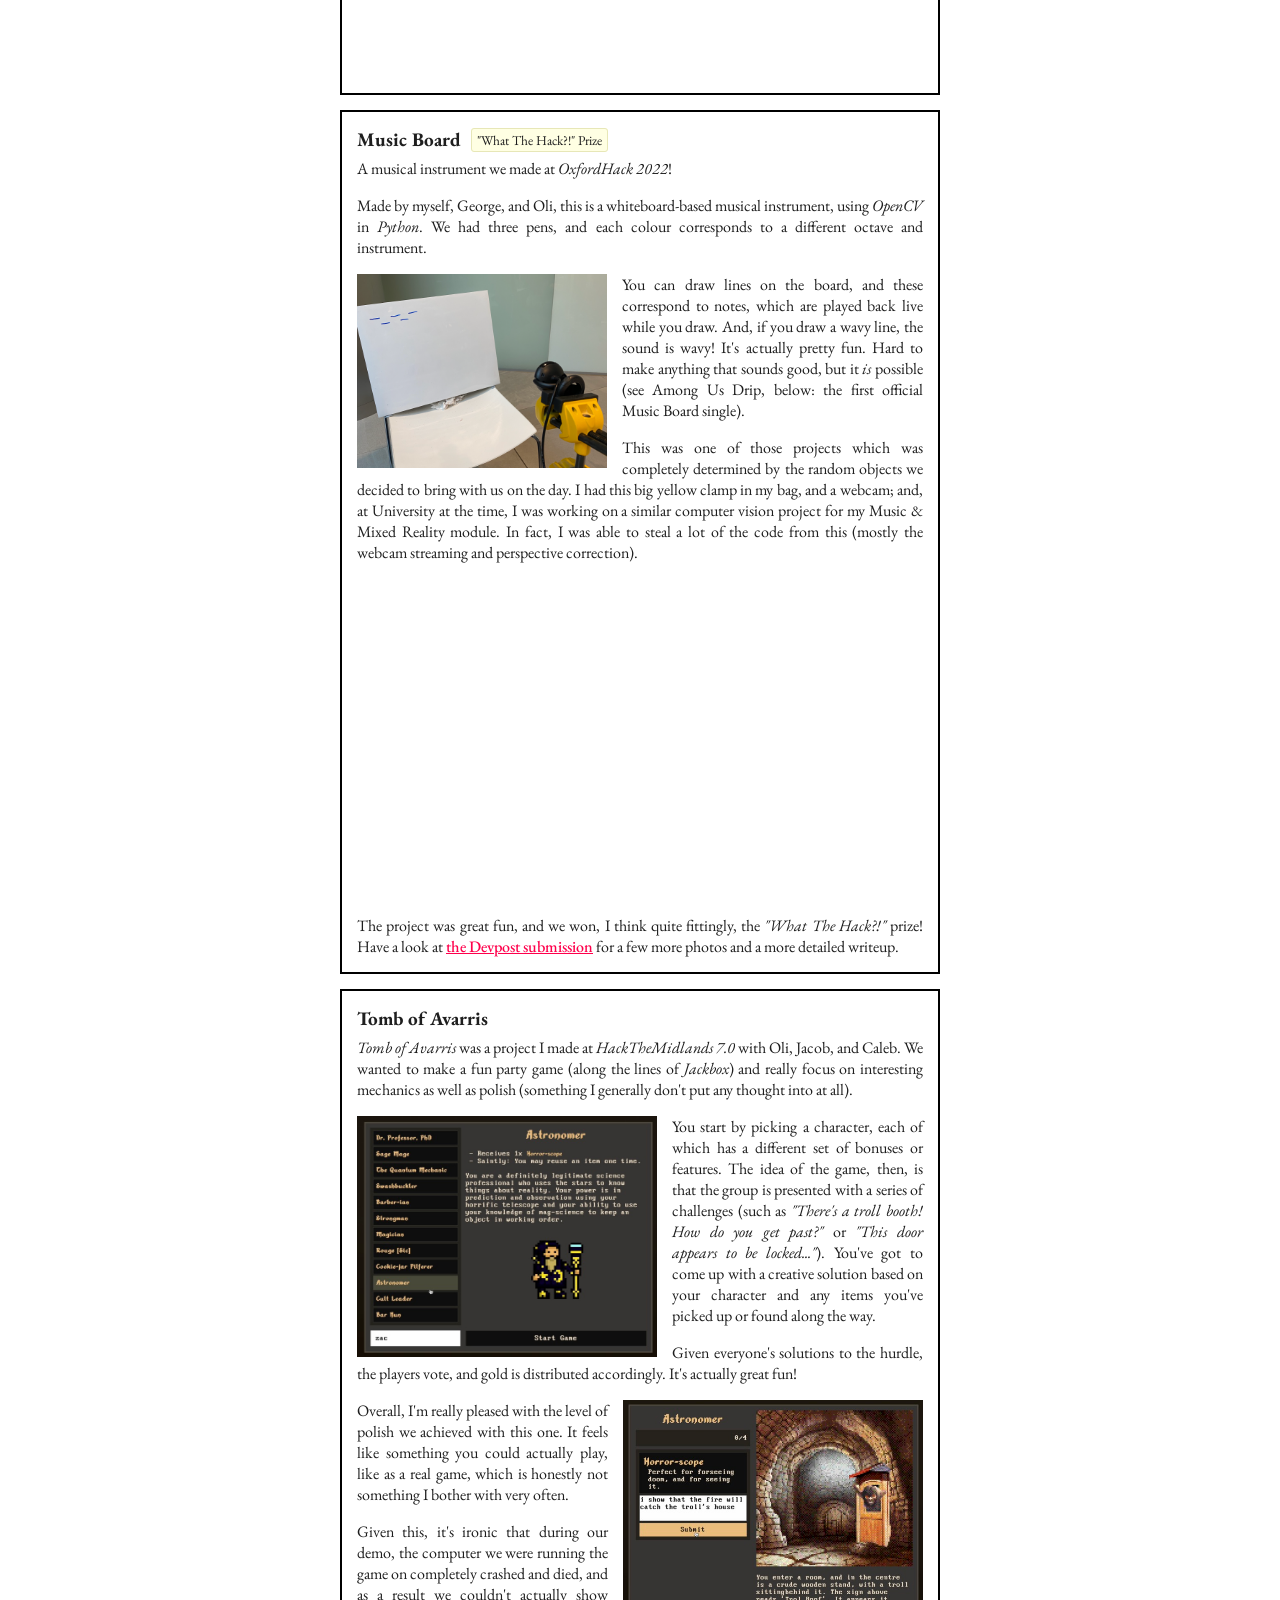
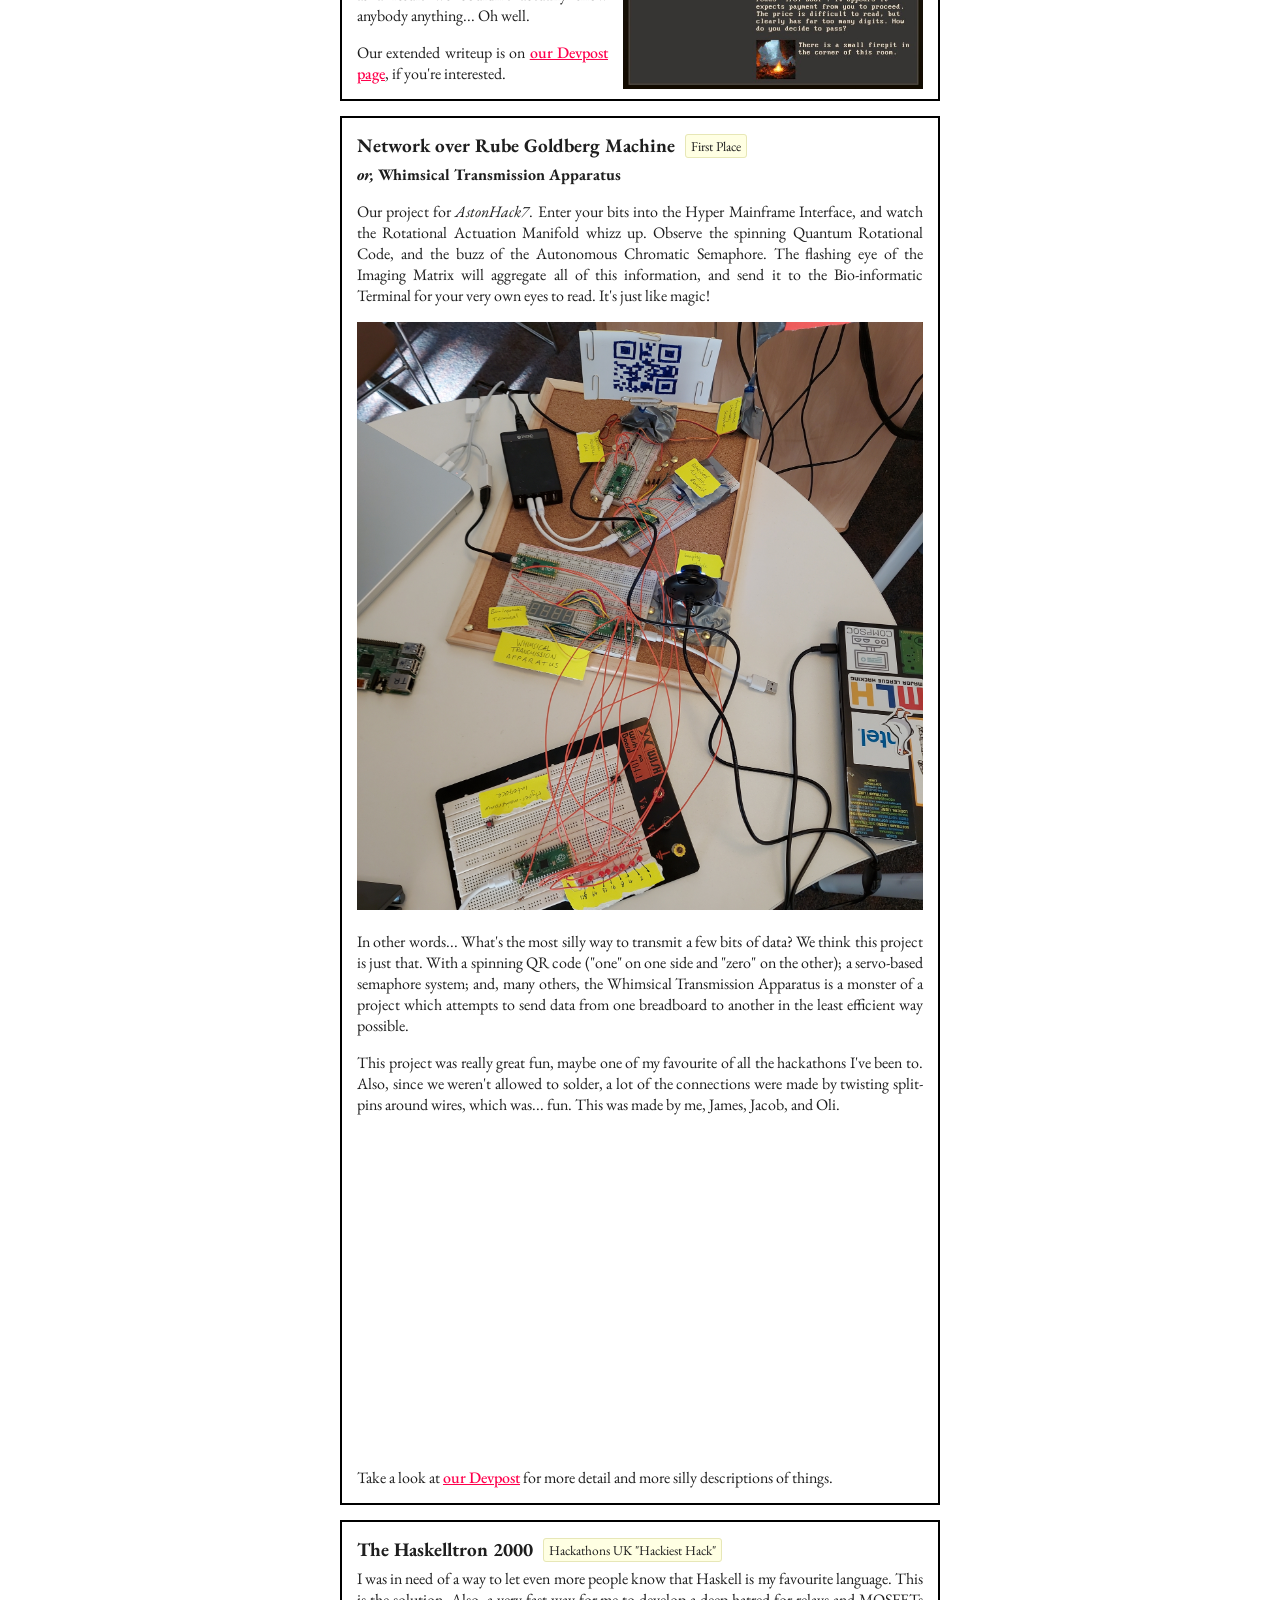
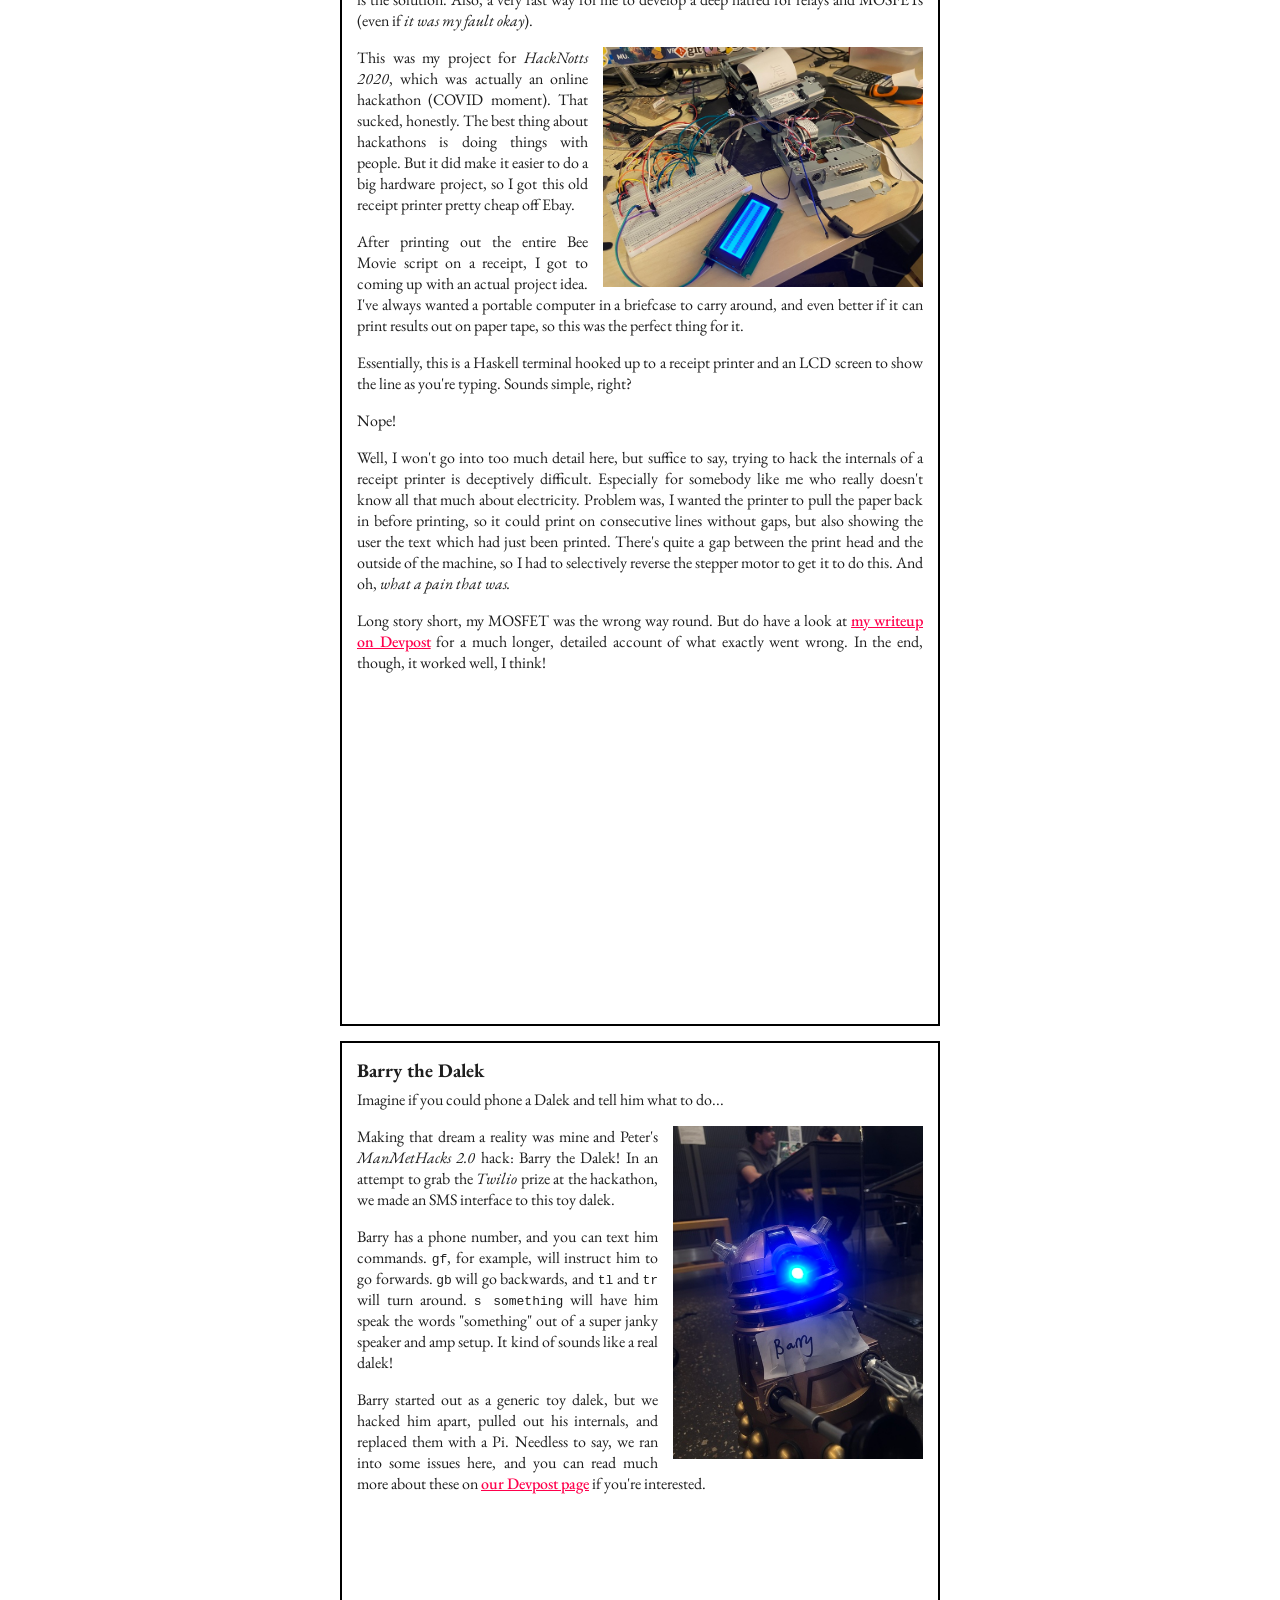
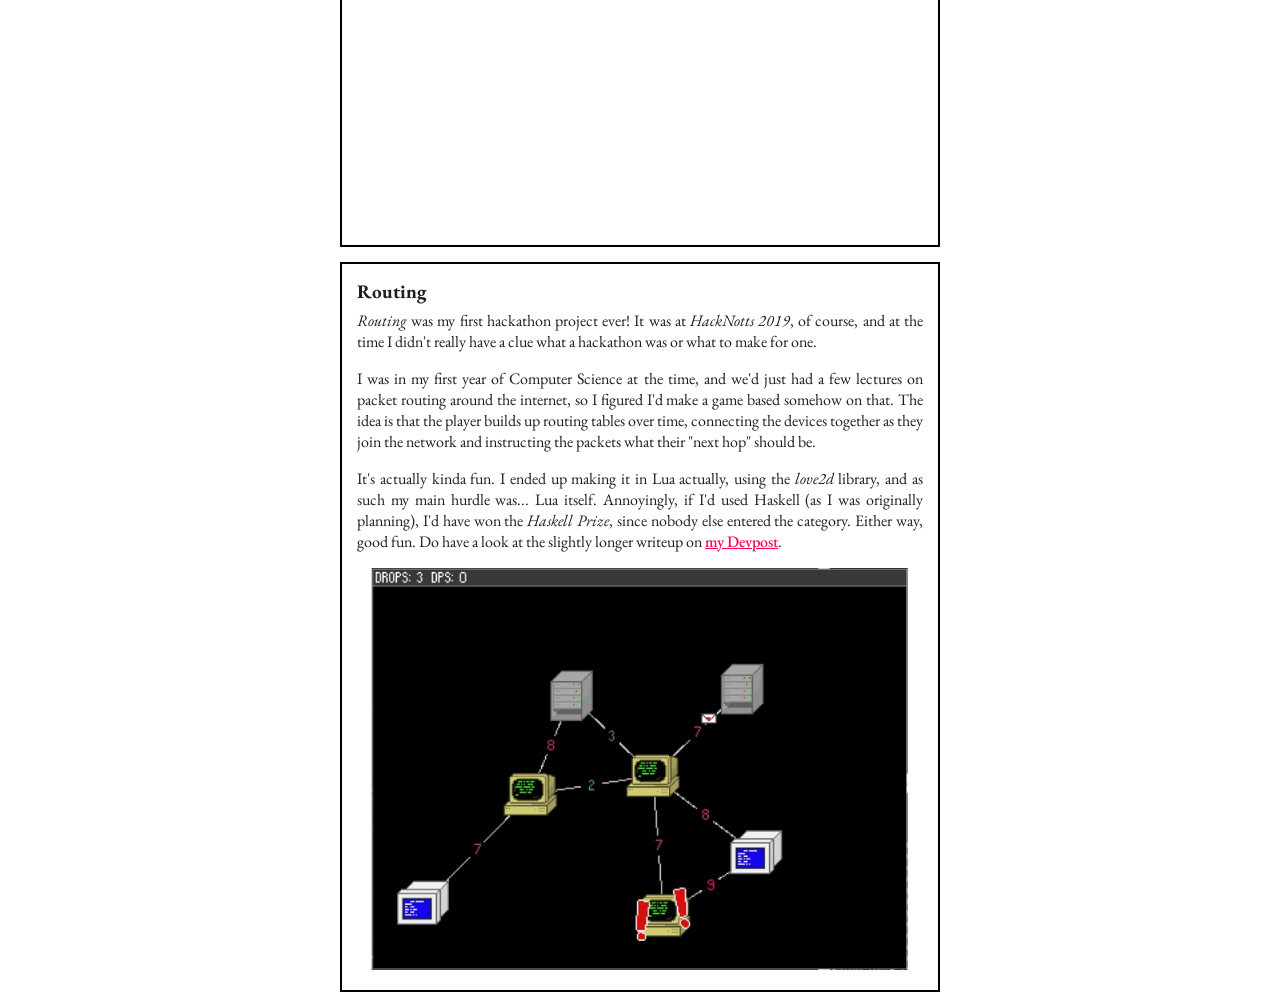
==== commit 69cd910a: "better mobile styles" ====
--- a/hackathons/index.html
+++ b/hackathons/index.html
@@ -71,7 +71,7 @@
                 <p>
                     We figured we could use this property to move the fingers on a robotic hand. Attaching these springs with one end at the top of the finger and one end at the base, contractions of the metal would contract the finger, just like real tendons. And this worked!
                 </p>
-                <img src="/hackathons/media/knuckles2.png" width="250px" alt="" class="left">
+                <img src="/hackathons/media/knuckles2.png" width="250px" alt="" class="right">
                 <p>
                     Well, eventually it worked. Like all hackathons, we had our share of problems here. We went through four different prototype finger/tendon designs (initially just two wooden dowels with a knuckle made of heat-shrink&mdash;this was too flexible in the lateral direction) settling on a more complex design with elastic bands for tensioning, brass split-pins for limiting lateral movement, and rubber finger-pads to help with grip. We even set up a desk fan to help cool the nitinol more quickly, increasing response time.
                 </p>
@@ -84,7 +84,7 @@
                 <p>
                     Take a look at our <a href="https://devpost.com/software/knuckles">Devpost submission</a> for a more thorough breakdown, and more cool photos and videos!
                 </p>
-                <iframe width="560" height="315" src="https://www.youtube.com/embed/prHXzJ-Dfnk" title="YouTube video player" frameborder="0" allow="accelerometer; autoplay; clipboard-write; encrypted-media; gyroscope; picture-in-picture; web-share" allowfullscreen></iframe>
+                <iframe  height="315" src="https://www.youtube.com/embed/prHXzJ-Dfnk" title="YouTube video player" frameborder="0" allow="accelerometer; autoplay; clipboard-write; encrypted-media; gyroscope; picture-in-picture; web-share" allowfullscreen></iframe>
             </div>
 
             <div class="project" id="music-board">
@@ -105,7 +105,7 @@
                 <p>
                     This was one of those projects which was completely determined by the random objects we decided to bring with us on the day. I had this big yellow clamp in my bag, and a webcam; and, at University at the time, I was working on a similar computer vision project for my Music &amp; Mixed Reality module. In fact, I was able to steal a lot of the code from this (mostly the webcam streaming and perspective correction).
                 </p>
-                <iframe width="560" height="315" src="https://www.youtube.com/embed/NgzUpNwwBAU" title="YouTube video player" frameborder="0" allow="accelerometer; autoplay; clipboard-write; encrypted-media; gyroscope; picture-in-picture; web-share" allowfullscreen></iframe>
+                <iframe  height="315" src="https://www.youtube.com/embed/NgzUpNwwBAU" title="YouTube video player" frameborder="0" allow="accelerometer; autoplay; clipboard-write; encrypted-media; gyroscope; picture-in-picture; web-share" allowfullscreen></iframe>
                 <p>
                     The project was great fun, and we won, I think quite fittingly, the <em>"What The Hack?!"</em> prize! Have a look at <a href="https://devpost.com/software/music-board-ym59oz">the Devpost submission</a> for a few more photos and a more detailed writeup.
                 </p>
@@ -151,7 +151,7 @@
                 <p>
                     This project was really great fun, maybe one of my favourite of all the hackathons I've been to. Also, since we weren't allowed to solder, a lot of the connections were made by twisting split-pins around wires, which was... fun. This was made by me, James, Jacob, and Oli.
                 </p>
-                <iframe width="560" height="315" src="https://www.youtube.com/embed/bUnD0GMt4Js" title="YouTube video player" frameborder="0" allow="accelerometer; autoplay; clipboard-write; encrypted-media; gyroscope; picture-in-picture; web-share" allowfullscreen></iframe>
+                <iframe  height="315" src="https://www.youtube.com/embed/bUnD0GMt4Js" title="YouTube video player" frameborder="0" allow="accelerometer; autoplay; clipboard-write; encrypted-media; gyroscope; picture-in-picture; web-share" allowfullscreen></iframe>
                 <p>
                     Take a look at <a href="https://devpost.com/software/network-over-rube-goldberg-machine">our Devpost</a> for more detail and more silly descriptions of things.
                 </p>
@@ -184,7 +184,7 @@
                 <p>
                     Long story short, my MOSFET was the wrong way round. But do have a look at <a href="https://devpost.com/software/the-haskelltron-2000">my writeup on Devpost</a> for a much longer, detailed account of what exactly went wrong. In the end, though, it worked well, I think!
                 </p>
-                <iframe width="560" height="315" src="https://www.youtube.com/embed/Ihw_dXDtOdc?start=4" title="YouTube video player" frameborder="0" allow="accelerometer; autoplay; clipboard-write; encrypted-media; gyroscope; picture-in-picture; web-share" allowfullscreen></iframe>
+                <iframe  height="315" src="https://www.youtube.com/embed/Ihw_dXDtOdc?start=4" title="YouTube video player" frameborder="0" allow="accelerometer; autoplay; clipboard-write; encrypted-media; gyroscope; picture-in-picture; web-share" allowfullscreen></iframe>
             </div>
 
             <div class="project" id="barry-the-dalek">
@@ -203,7 +203,7 @@
                 <p>
                     Barry started out as a generic toy dalek, but we hacked him apart, pulled out his internals, and replaced them with a Pi. Needless to say, we ran into some issues here, and you can read much more about these on <a href="https://devpost.com/software/barry-the-dalek">our Devpost page</a> if you're interested.
                 </p>
-                <iframe width="560" height="315" src="https://www.youtube.com/embed/AdsCB-ppNW4" title="YouTube video player" frameborder="0" allow="accelerometer; autoplay; clipboard-write; encrypted-media; gyroscope; picture-in-picture; web-share" allowfullscreen></iframe>
+                <iframe  height="315" src="https://www.youtube.com/embed/AdsCB-ppNW4" title="YouTube video player" frameborder="0" allow="accelerometer; autoplay; clipboard-write; encrypted-media; gyroscope; picture-in-picture; web-share" allowfullscreen></iframe>
             </div>
 
             <div class="project" id="routing">
--- a/styles/index.css
+++ b/styles/index.css
@@ -101,7 +101,7 @@
 div.title-images {
     margin-bottom: 10px;
     display: flex;
-    height: 80px;
+    min-height: 80px;
     flex-direction: row;
     gap: 7px;
     justify-content: center;
--- a/styles/mobile.css
+++ b/styles/mobile.css
@@ -11,11 +11,19 @@
 }
 
 div.title-images img {
-    height: 60px;
+    height: 50px;
 }
 
 div.title-images {
     flex-wrap: wrap;
 }
 
+}
+
+@media screen and (max-width: 740px) {
+
+div.wrapper {
+    margin-top: 50px;
+}
+
 }
--- a/hackathons/styles.css
+++ b/hackathons/styles.css
@@ -22,6 +22,10 @@
     margin-right: 15px;
 }
 
+.left, .right {
+    max-width: calc(100% - 30px);
+}
+
 span.prize {
     font-weight: normal;
     font-size: 70%;
@@ -31,4 +35,15 @@
     padding: 2px 5px;
     vertical-align: 1px;
     margin-left: 5px;
+}
+
+iframe {
+    width: 100%;
+}
+
+@media screen and (max-width: 540px) {
+    .left, .right {
+        float: none;
+        width: calc(100% - 30px);
+    }
 }
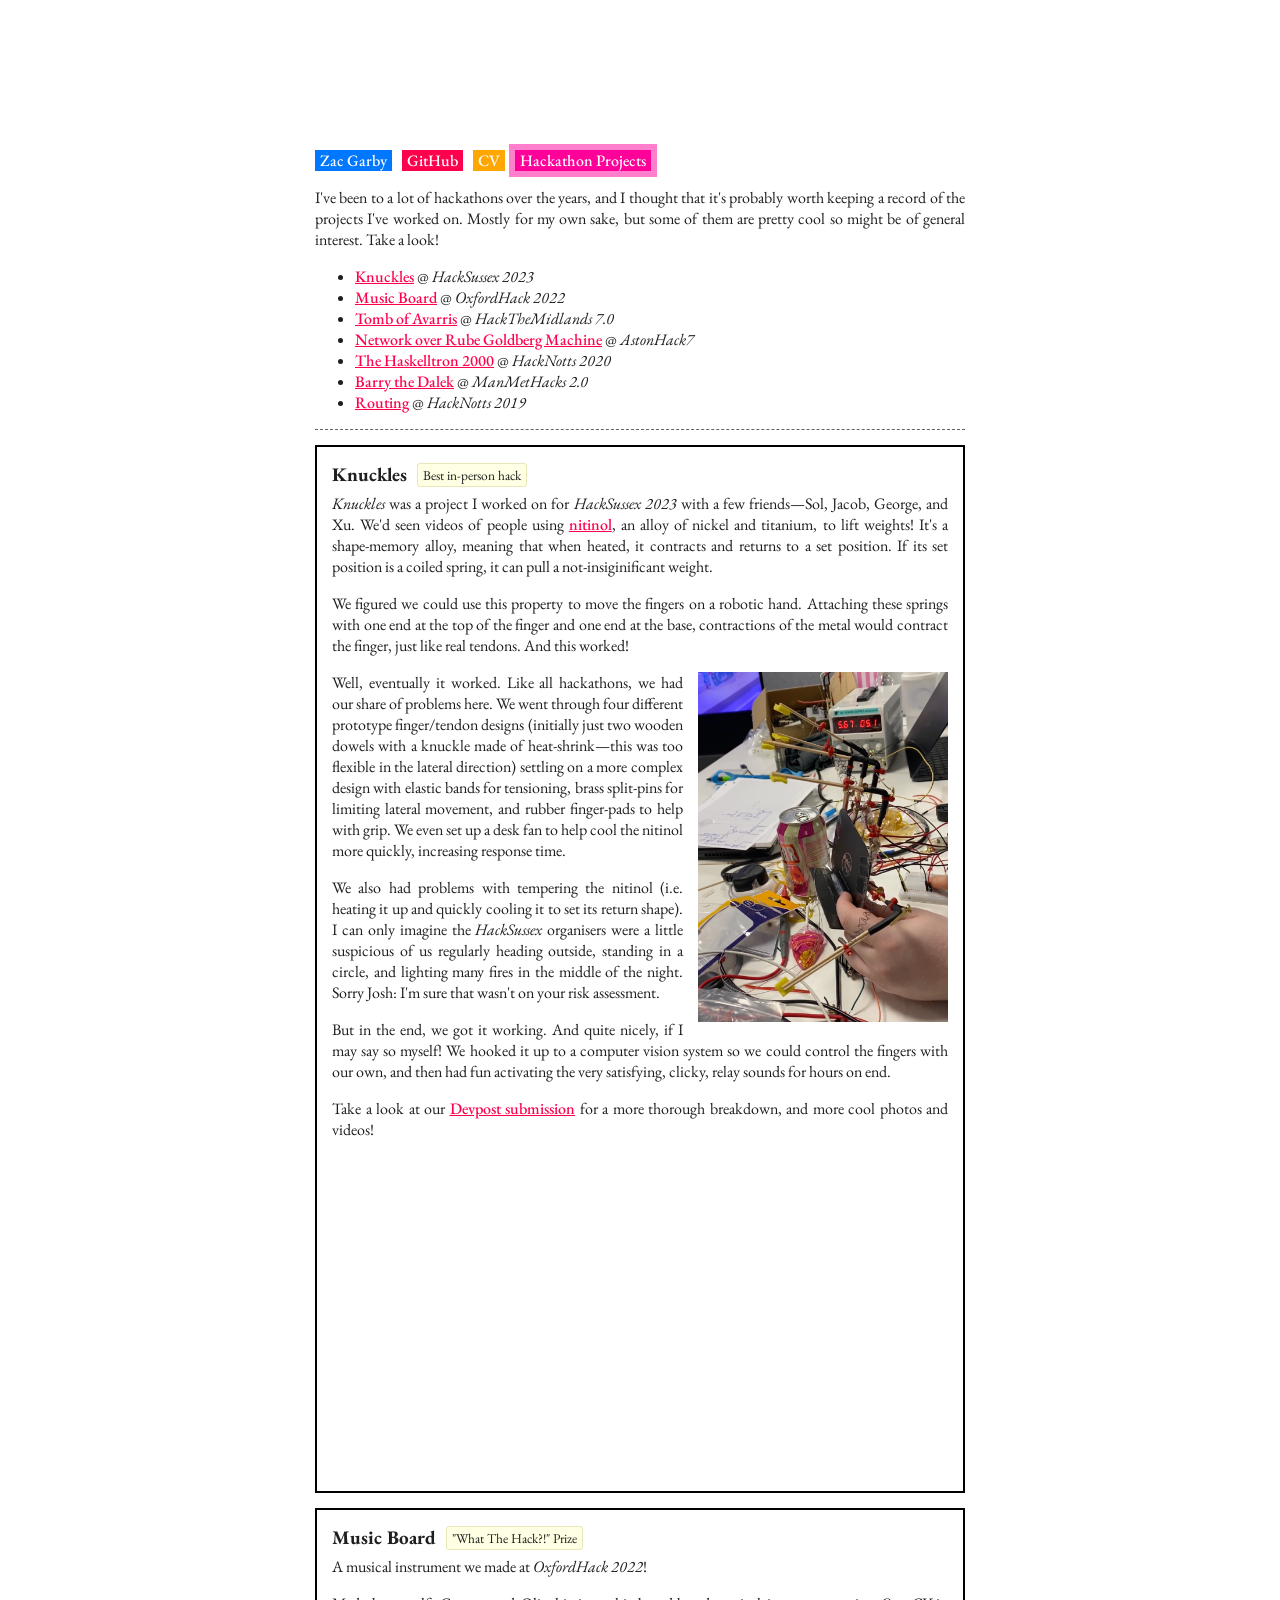
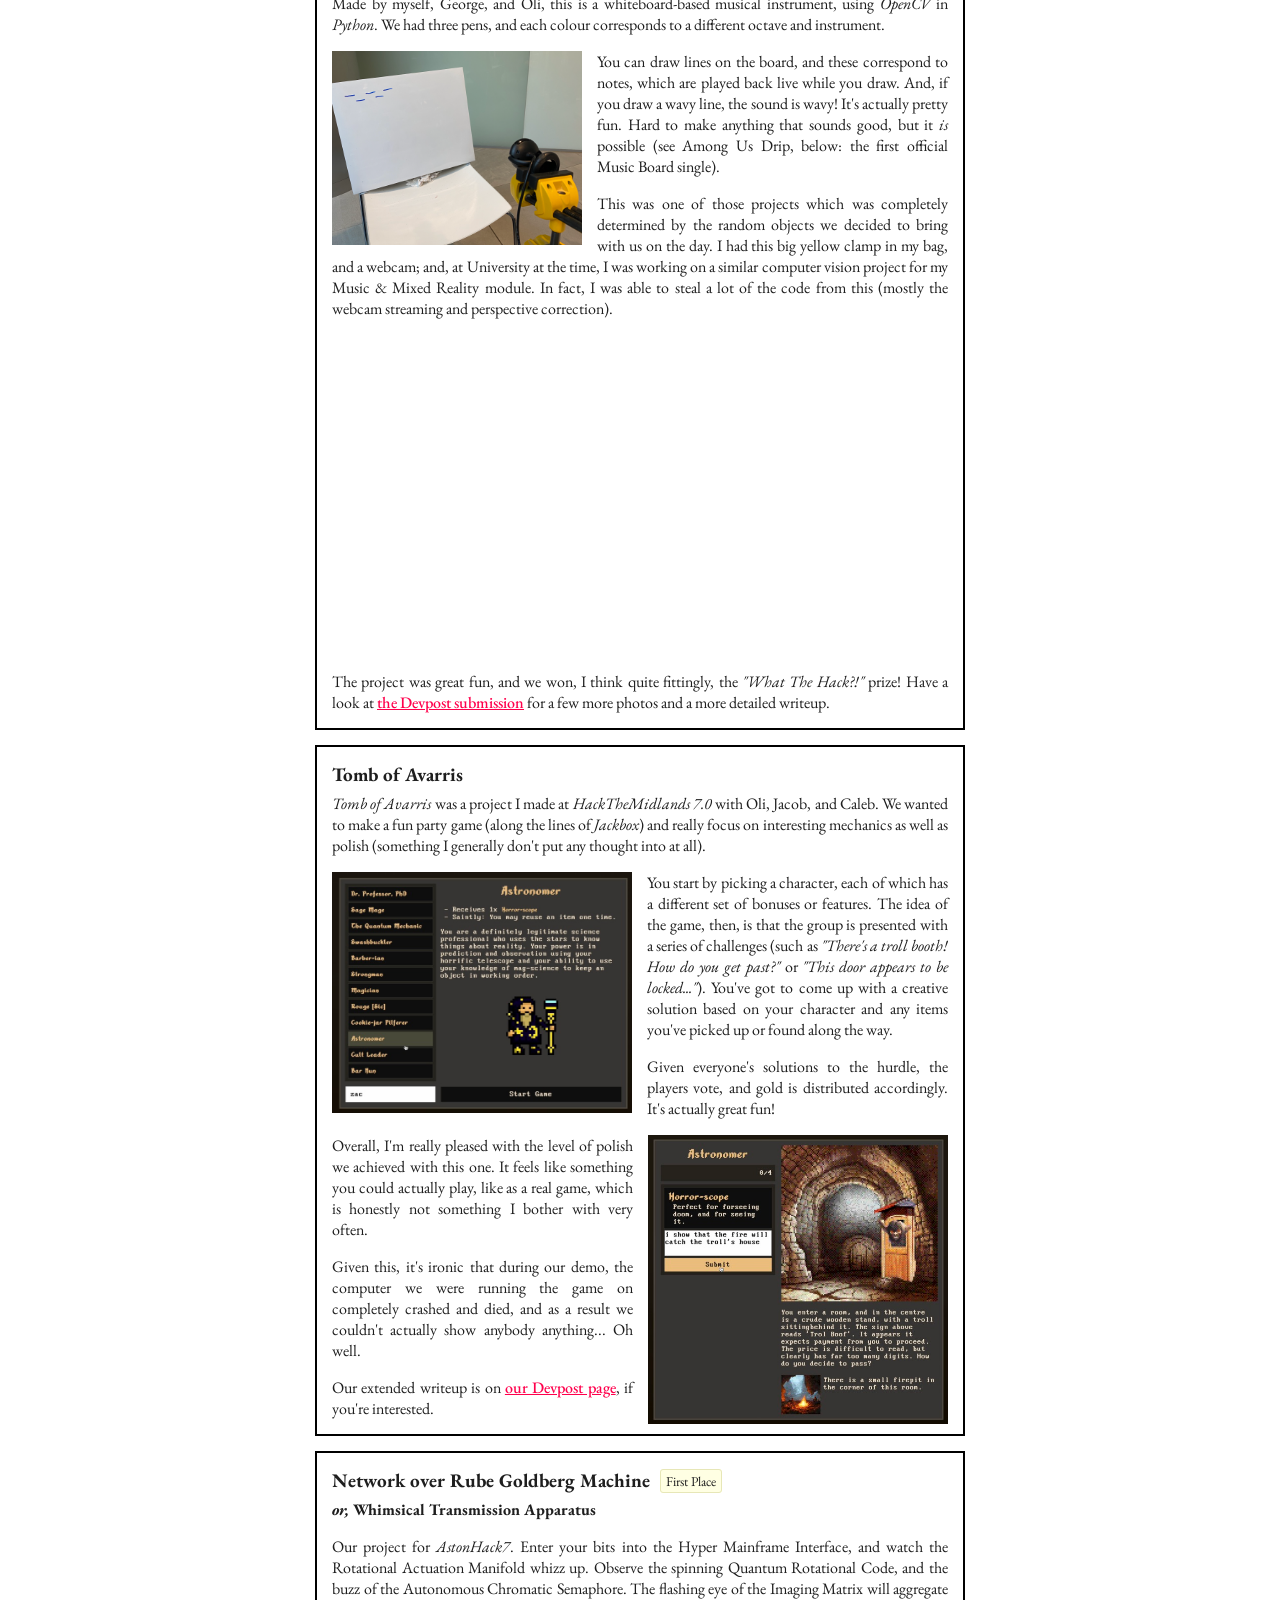
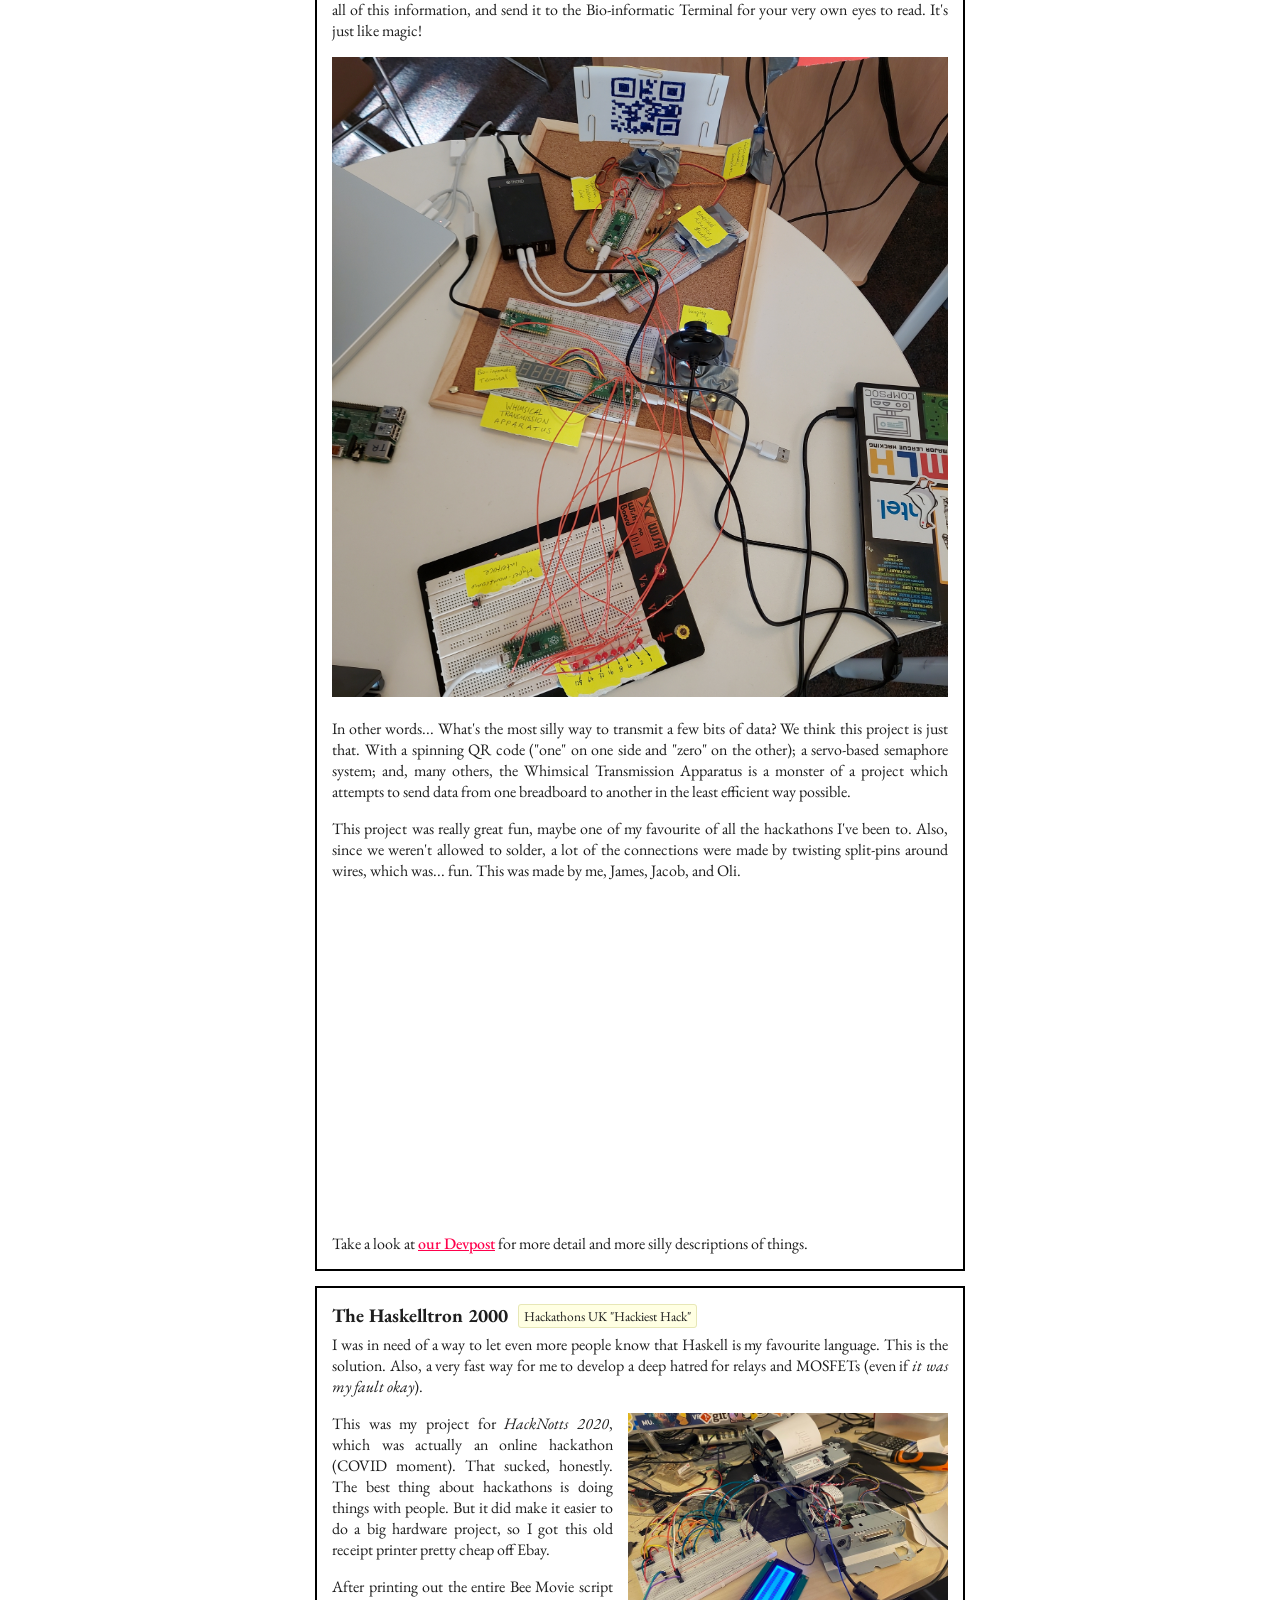
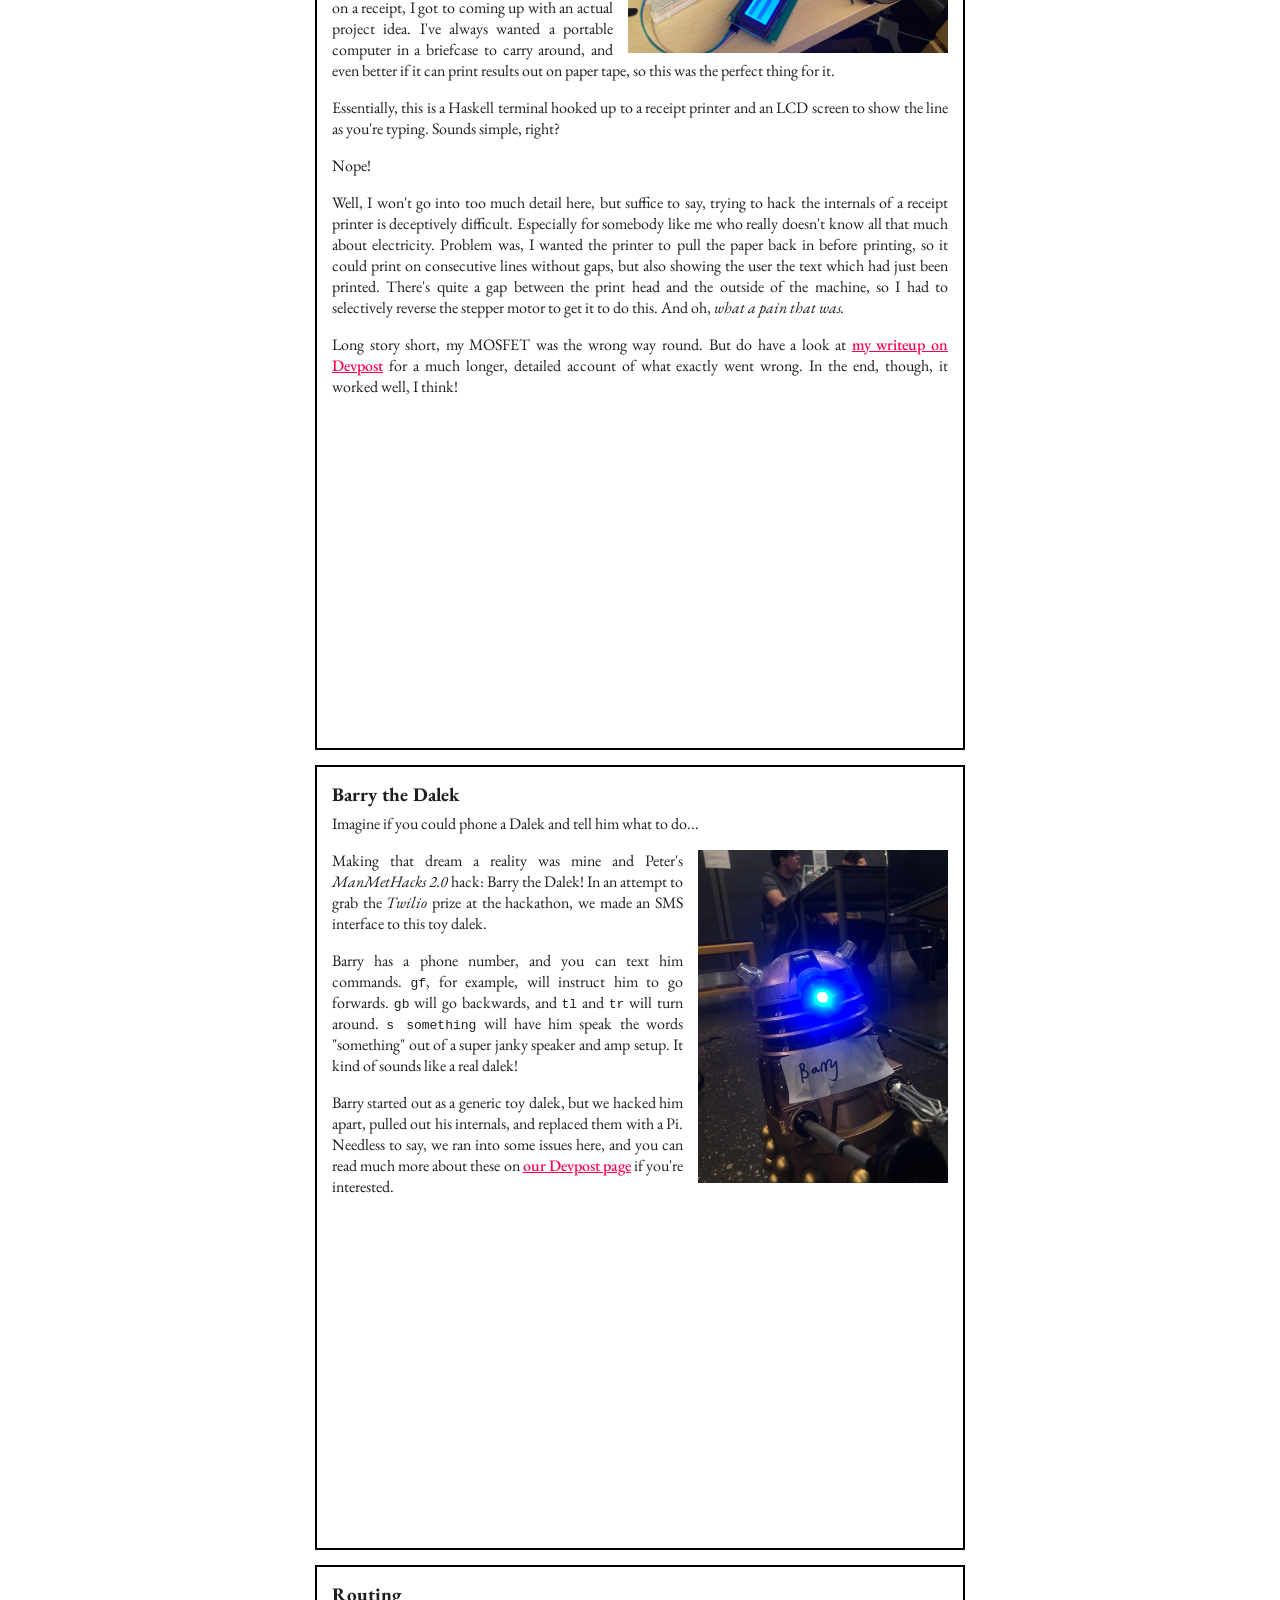
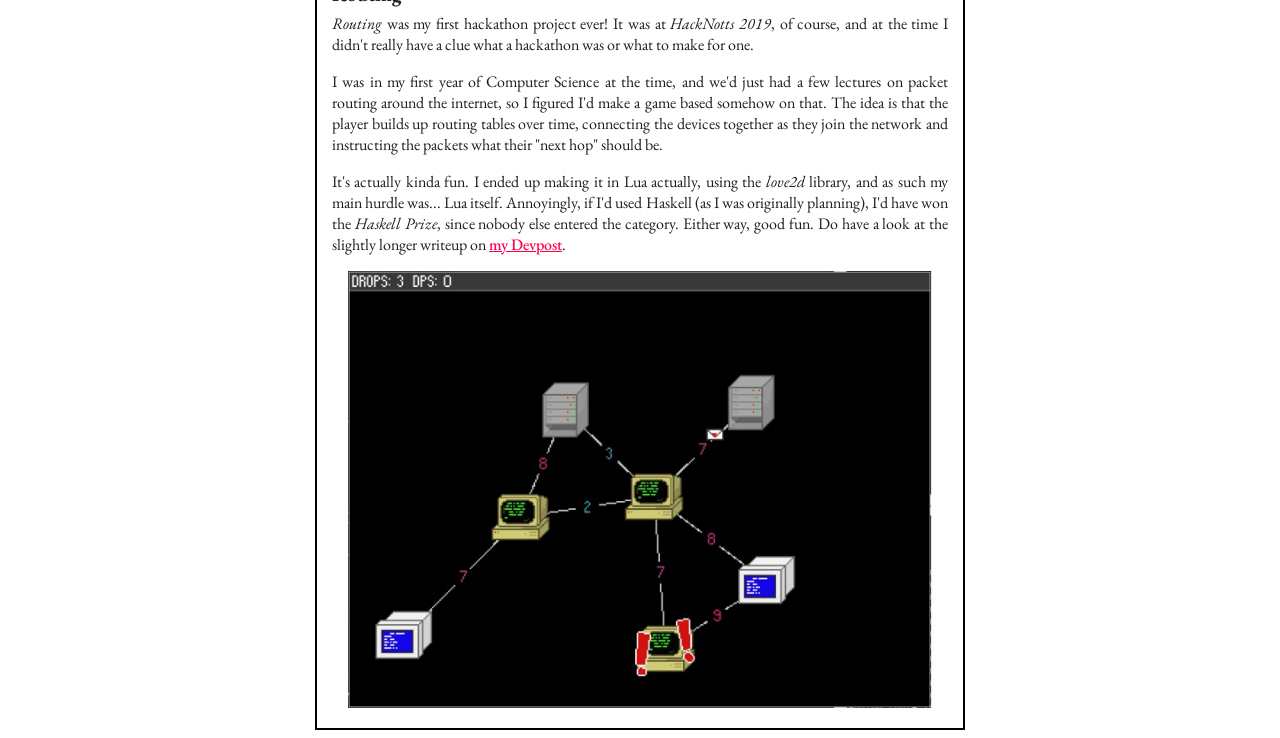
==== commit 8c309287: "a bit of a redesign" ====
--- a/hackathons/index.html
+++ b/hackathons/index.html
@@ -14,37 +14,18 @@
     <link rel="stylesheet" href="/styles/index.css">
     <link rel="stylesheet" href="/styles/mobile.css">
     <link rel="stylesheet" href="/hackathons/styles.css">
-
-    <script src="/scripts/title.js"></script>
 </head>
 <body>
     <div class="wrapper">
-        <header>
-            <a href="/" class="title">
-                <div class="title-images">
-                    <div class="word">
-                        <img src="/images/letters/Z/1.jpg" hidden onload="set(this, 'Z')">
-                        <img src="/images/letters/Z/1.jpg" hidden onload="set(this, 'A')">
-                        <img src="/images/letters/Z/1.jpg" hidden onload="set(this, 'C')">
-                    </div>
-                    <div class="spacer"></div>
-                    <div class="word">
-                        <img src="/images/letters/Z/1.jpg" hidden onload="set(this, 'G')">
-                        <img src="/images/letters/Z/1.jpg" hidden onload="set(this, 'A')">
-                        <img src="/images/letters/Z/1.jpg" hidden onload="set(this, 'R')">
-                        <img src="/images/letters/Z/1.jpg" hidden onload="set(this, 'B')">
-                        <img src="/images/letters/Z/1.jpg" hidden onload="set(this, 'Y')">
-                    </div>
+        <article>
+            <header>
+                <div class="nav">
+                    <a href="/">Zac Garby</a>
+                    <a href="https://github.com/zac-garby">GitHub</a>
+                    <a href="/cv.pdf">CV</a>
+                    <a href="/hackathons" class="current">Hackathon Projects</a>
                 </div>
-            </a>
-            <div class="nav">
-                <a href="https://github.com/zac-garby">GitHub</a>
-                <a href="/cv.pdf">CV</a>
-                <a href="/hackathons">Hackathon Projects</a>
-            </div>
-        </header>
-        <article>
-            <h1>Hackathon Projects</h1>
+            </header>
             <p>
                 I've been to a lot of hackathons over the years, and I thought that it's probably worth keeping a record of the projects I've worked on. Mostly for my own sake, but some of them are pretty cool so might be of general interest. Take a look!
             </p>
--- a/styles/index.css
+++ b/styles/index.css
@@ -6,7 +6,7 @@
 div.wrapper {
     font-family: 'EB Garamond', serif;
     width: calc(100vw - 60px);
-    max-width: 600px;
+    max-width: 650px;
     margin-top: 150px;
     margin-left: auto;
     margin-right: auto;
@@ -17,20 +17,12 @@
 header a.title {
     margin-bottom: 10px;
     width: 100%;
-    display: flex;
-    justify-content: space-between;
-    align-items: center;
-}
-
-header a.title img.right {
-    width: 128px;
-    height: 128px;
-    justify-self: end;
-    transform: rotate(-7deg);
+    display: block;
 }
 
 header div.nav {
     display: flex;
+    flex-wrap: wrap;
     gap: 10px;
 }
 
@@ -49,25 +41,42 @@
     background-color: transparent;
 }
 
-div.nav a:nth-child(1) {
+div.nav a {
     text-decoration: none;
     color: white;
-    background-color: rgb(0, 119, 255);
     padding: 0 5px 0 5px;
 }
 
+div.nav a:nth-child(1) {
+    background-color: rgb(0, 119, 255);
+}
+
 div.nav a:nth-child(2) {
-    text-decoration: none;
-    color: white;
     background-color: rgb(255, 0, 76);
-    padding: 0 5px 0 5px;
 }
 
 div.nav a:nth-child(3) {
-    text-decoration: none;
-    color: white;
     background-color: rgb(255, 166, 0);
-    padding: 0 5px 0 5px;
+}
+
+div.nav a:nth-child(4) {
+    background-color: rgb(255, 0, 153);
+}
+
+div.nav a:nth-child(1).current {
+    outline: 6px solid rgba(0, 119, 255, 0.5);
+}
+
+div.nav a:nth-child(2).current {
+    outline: 4px solid rgba(255, 0, 76, 0.5);
+}
+
+div.nav a:nth-child(3).current {
+    outline: 4px solid rgba(255, 166, 0, 0.5);
+}
+
+div.nav a:nth-child(4).current {
+    outline: 6px solid rgba(255, 0, 153, 0.5);
 }
 
 p {
@@ -99,12 +108,11 @@
 }
 
 div.title-images {
-    margin-bottom: 10px;
+    margin-bottom: 40px;
     display: flex;
     min-height: 80px;
     flex-direction: row;
     gap: 7px;
-    justify-content: center;
     align-items: center;
 }
 
@@ -120,4 +128,16 @@
     display: block;
     font-size: 1.4rem;
     margin-bottom: 30px;
-}+}
+
+article.split {
+    display: grid;
+    grid-template-columns: 55% auto;
+    gap: 20px;
+}
+
+article.split img, article.split figure {
+    width: 100%;
+    margin: 0;
+    padding: 0;
+}
--- a/styles/mobile.css
+++ b/styles/mobile.css
@@ -1,29 +1,32 @@
-@media screen and (max-width: 540px) {
+@media screen and (max-width: 740px) {
 
-div.wrapper {
-    margin-top: 50px;
-}
+    div.wrapper {
+        margin-top: 50px;
+    }
 
-a.title {
-    flex-direction: column;
-    justify-items: right;
-    gap: 20px;
-}
-
-div.title-images img {
-    height: 50px;
-}
-
-div.title-images {
-    flex-wrap: wrap;
-}
+    article.split {
+        grid-template-columns: 60% auto;
+    }
 
 }
 
-@media screen and (max-width: 740px) {
+@media screen and (max-width: 540px) {
 
-div.wrapper {
-    margin-top: 50px;
-}
+    div.wrapper {
+        margin-top: 50px;
+    }
+
+    div.title-images img {
+        height: 50px;
+    }
+
+    div.title-images {
+        flex-wrap: wrap;
+    }
+
+    article.split {
+        grid-template-columns: auto;
+        grid-template-rows: auto auto;
+    }
 
 }
